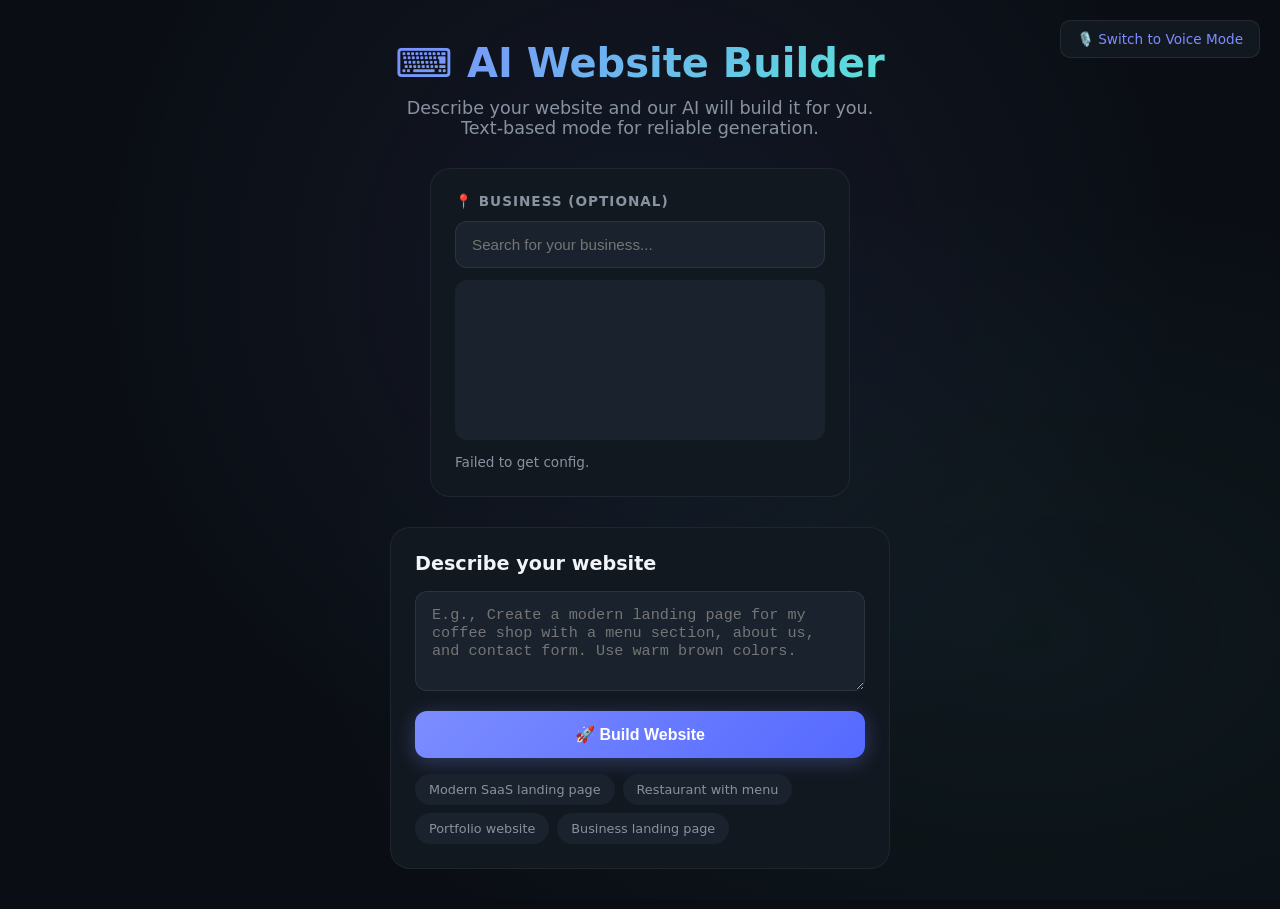
==== index_text.html @ 627f2128 "Add voice assistant with Gemini Live API and text mode backup" ====
<!DOCTYPE html>
<html lang="en">

<head>
    <meta charset="UTF-8" />
    <meta name="viewport" content="width=device-width, initial-scale=1" />
    <title>AI Website Builder | Text Mode</title>
    <meta name="description" content="Build websites with AI! Describe what you want and watch it come to life." />

    <style>
        :root {
            --bg: #0a0e14;
            --card: #121820;
            --muted: #1a222d;
            --text: #f1f5fa;
            --sub: #8892a0;
            --accent: #7c8dff;
            --accent-2: #59e3d9;
            --accent-3: #ff6b9d;
            --glow: rgba(124, 141, 255, 0.4);
        }

        * {
            box-sizing: border-box;
            margin: 0;
            padding: 0;
        }

        html,
        body {
            height: 100%;
            overflow: hidden;
        }

        body {
            font-family: 'Inter', system-ui, -apple-system, sans-serif;
            background: var(--bg);
            color: var(--text);
        }

        /* ========================================
       HERO SCREEN
       ======================================== */
        .hero {
            display: flex;
            flex-direction: column;
            align-items: center;
            justify-content: center;
            min-height: 100vh;
            padding: 40px 20px;
            background: radial-gradient(ellipse at 50% 30%, rgba(124, 141, 255, 0.08) 0%, transparent 60%),
                radial-gradient(ellipse at 80% 70%, rgba(89, 227, 217, 0.05) 0%, transparent 50%),
                var(--bg);
            transition: opacity 0.5s ease, visibility 0.5s ease;
        }

        .hero.hidden {
            opacity: 0;
            visibility: hidden;
            pointer-events: none;
        }

        .hero-header {
            text-align: center;
            margin-bottom: 30px;
        }

        .hero-header h1 {
            font-size: 2.5rem;
            font-weight: 700;
            background: linear-gradient(135deg, var(--accent), var(--accent-2));
            -webkit-background-clip: text;
            -webkit-text-fill-color: transparent;
            background-clip: text;
            margin-bottom: 12px;
        }

        .hero-header p {
            color: var(--sub);
            font-size: 1.1rem;
            max-width: 500px;
            margin: 0 auto;
        }

        /* Place Picker Card */
        .place-card {
            background: var(--card);
            border: 1px solid rgba(255, 255, 255, 0.06);
            border-radius: 20px;
            padding: 24px;
            width: min(420px, 90vw);
            margin-bottom: 30px;
        }

        .place-card h3 {
            font-size: 0.85rem;
            font-weight: 600;
            text-transform: uppercase;
            letter-spacing: 1px;
            color: var(--sub);
            margin-bottom: 12px;
            display: flex;
            align-items: center;
            gap: 8px;
        }

        #pac-input {
            width: 100%;
            background: var(--muted);
            border: 1px solid rgba(255, 255, 255, 0.08);
            color: var(--text);
            padding: 14px 16px;
            border-radius: 12px;
            outline: none;
            font-size: 0.95rem;
            margin-bottom: 12px;
            transition: border-color 0.2s;
        }

        #pac-input:focus {
            border-color: var(--accent);
        }

        #map {
            width: 100%;
            height: 160px;
            border-radius: 12px;
            overflow: hidden;
            background: var(--muted);
        }

        .place-meta {
            font-size: 0.85rem;
            color: var(--sub);
            margin-top: 12px;
            line-height: 1.5;
        }

        .place-meta strong {
            color: var(--text);
        }

        .place-meta .selected {
            color: var(--accent-2);
        }

        /* Main Form */
        .build-form {
            background: var(--card);
            border: 1px solid rgba(255, 255, 255, 0.06);
            border-radius: 20px;
            padding: 24px;
            width: min(500px, 90vw);
        }

        .build-form h2 {
            font-size: 1.2rem;
            margin-bottom: 16px;
        }

        .build-form textarea {
            width: 100%;
            background: var(--muted);
            border: 1px solid rgba(255, 255, 255, 0.08);
            color: var(--text);
            padding: 14px 16px;
            border-radius: 12px;
            outline: none;
            font-size: 0.95rem;
            resize: vertical;
            min-height: 100px;
            margin-bottom: 16px;
        }

        .build-form textarea:focus {
            border-color: var(--accent);
        }

        .build-btn {
            background: linear-gradient(135deg, var(--accent), #5569ff);
            color: white;
            border: none;
            padding: 14px 32px;
            border-radius: 12px;
            font-size: 1rem;
            font-weight: 600;
            cursor: pointer;
            width: 100%;
            transition: all 0.3s ease;
            box-shadow: 0 4px 20px rgba(124, 141, 255, 0.3);
        }

        .build-btn:hover {
            transform: translateY(-2px);
            box-shadow: 0 6px 30px rgba(124, 141, 255, 0.4);
        }

        .build-btn:disabled {
            opacity: 0.5;
            cursor: not-allowed;
            transform: none;
        }

        .tips {
            margin-top: 16px;
            display: flex;
            flex-wrap: wrap;
            gap: 8px;
        }

        .tip {
            background: var(--muted);
            padding: 8px 14px;
            border-radius: 20px;
            font-size: 0.8rem;
            color: var(--sub);
            cursor: pointer;
            transition: all 0.2s;
        }

        .tip:hover {
            background: rgba(124, 141, 255, 0.2);
            color: var(--accent);
        }

        /* ========================================
       BUILDER SCREEN
       ======================================== */
        .builder {
            display: none;
            grid-template-columns: 380px 1fr;
            height: 100vh;
        }

        .builder.visible {
            display: grid;
        }

        .sidebar {
            display: flex;
            flex-direction: column;
            background: var(--card);
            border-right: 1px solid rgba(255, 255, 255, 0.06);
        }

        .sidebar-header {
            padding: 16px 20px;
            border-bottom: 1px solid rgba(255, 255, 255, 0.06);
            font-weight: 600;
            font-size: 1.1rem;
            display: flex;
            align-items: center;
            gap: 10px;
        }

        .chat {
            flex: 1;
            overflow-y: auto;
            padding: 16px;
            display: flex;
            flex-direction: column;
            gap: 12px;
        }

        .msg {
            display: flex;
            gap: 10px;
            align-items: flex-start;
        }

        .msg .avatar {
            width: 32px;
            height: 32px;
            border-radius: 50%;
            background: var(--muted);
            flex-shrink: 0;
        }

        .msg.user .avatar {
            background: linear-gradient(135deg, var(--accent), var(--accent-2));
        }

        .msg .bubble {
            background: var(--muted);
            padding: 12px 16px;
            border-radius: 16px;
            max-width: 85%;
            line-height: 1.5;
            white-space: pre-wrap;
        }

        .msg.user .bubble {
            background: rgba(124, 141, 255, 0.15);
        }

        .composer {
            padding: 16px;
            border-top: 1px solid rgba(255, 255, 255, 0.06);
            display: flex;
            gap: 10px;
        }

        .composer textarea {
            flex: 1;
            background: var(--muted);
            border: 1px solid rgba(255, 255, 255, 0.08);
            color: var(--text);
            padding: 14px 16px;
            border-radius: 14px;
            outline: none;
            resize: none;
            min-height: 50px;
            max-height: 120px;
            font-size: 0.95rem;
        }

        .composer button {
            background: linear-gradient(135deg, var(--accent), #5569ff);
            color: white;
            border: none;
            padding: 0 24px;
            border-radius: 14px;
            font-weight: 600;
            cursor: pointer;
        }

        .composer button:disabled {
            opacity: 0.5;
            cursor: not-allowed;
        }

        .preview {
            display: flex;
            flex-direction: column;
            background: var(--bg);
        }

        .preview-toolbar {
            display: flex;
            align-items: center;
            gap: 10px;
            padding: 10px 16px;
            background: var(--card);
            border-bottom: 1px solid rgba(255, 255, 255, 0.06);
        }

        .preview-toolbar button {
            background: var(--muted);
            color: var(--text);
            border: none;
            padding: 8px 14px;
            border-radius: 8px;
            cursor: pointer;
        }

        .preview-toolbar .addr {
            flex: 1;
            color: var(--sub);
            font-size: 0.85rem;
            overflow: hidden;
            text-overflow: ellipsis;
            white-space: nowrap;
        }

        .preview-wrapper {
            position: relative;
            flex: 1;
        }

        .preview iframe {
            position: absolute;
            top: 0;
            left: 0;
            width: 100%;
            height: 100%;
            border: 0;
            background: white;
        }

        .loading-overlay {
            position: absolute;
            top: 0;
            left: 0;
            right: 0;
            bottom: 0;
            background: rgba(10, 14, 20, 0.95);
            display: none;
            flex-direction: column;
            justify-content: center;
            align-items: center;
            z-index: 10;
        }

        .loading-overlay.visible {
            display: flex;
        }

        .loading-spinner {
            width: 56px;
            height: 56px;
            border: 3px solid rgba(124, 141, 255, 0.2);
            border-top-color: var(--accent);
            border-radius: 50%;
            animation: spin 1s linear infinite;
            margin-bottom: 20px;
        }

        @keyframes spin {
            100% {
                transform: rotate(360deg);
            }
        }

        .loading-text {
            font-size: 1.2rem;
            font-weight: 500;
        }

        .loading-subtext {
            color: var(--sub);
            margin-top: 8px;
        }

        .mode-switch {
            position: fixed;
            top: 20px;
            right: 20px;
            background: var(--card);
            border: 1px solid rgba(255, 255, 255, 0.08);
            padding: 10px 16px;
            border-radius: 10px;
            font-size: 0.85rem;
            z-index: 1000;
        }

        .mode-switch a {
            color: var(--accent);
            text-decoration: none;
        }

        .mode-switch a:hover {
            text-decoration: underline;
        }
    </style>
</head>

<body>
    <div class="mode-switch">
        <a href="/">🎙️ Switch to Voice Mode</a>
    </div>

    <!-- Hero Screen -->
    <div class="hero" id="hero">
        <div class="hero-header">
            <h1>⌨️ AI Website Builder</h1>
            <p>Describe your website and our AI will build it for you. Text-based mode for reliable generation.</p>
        </div>

        <div class="place-card">
            <h3>📍 Business (Optional)</h3>
            <input id="pac-input" type="text" placeholder="Search for your business..." />
            <div id="map"></div>
            <div class="place-meta" id="placeMeta">Select a business to include its information automatically.</div>
        </div>

        <div class="build-form">
            <h2>Describe your website</h2>
            <textarea id="specInput"
                placeholder="E.g., Create a modern landing page for my coffee shop with a menu section, about us, and contact form. Use warm brown colors."></textarea>
            <button class="build-btn" id="buildBtn">🚀 Build Website</button>
            <div class="tips">
                <span class="tip">Modern SaaS landing page</span>
                <span class="tip">Restaurant with menu</span>
                <span class="tip">Portfolio website</span>
                <span class="tip">Business landing page</span>
            </div>
        </div>
    </div>

    <!-- Builder Screen -->
    <div class="builder" id="builder">
        <div class="sidebar">
            <div class="sidebar-header">💬 Chat with AI</div>
            <div class="chat" id="chat"></div>
            <form class="composer" id="chatForm">
                <textarea id="chatInput" placeholder="Describe your changes..." rows="1"></textarea>
                <button type="submit" id="sendBtn">Send</button>
            </form>
        </div>

        <div class="preview">
            <div class="preview-toolbar">
                <button id="refreshBtn">⟳</button>
                <div class="addr" id="previewAddr">about:blank</div>
            </div>
            <div class="preview-wrapper">
                <iframe id="siteFrame" src="about:blank"></iframe>
                <div class="loading-overlay" id="loadingOverlay">
                    <div class="loading-spinner"></div>
                    <div class="loading-text">Building Your Website</div>
                    <div class="loading-subtext">This may take a minute...</div>
                </div>
            </div>
        </div>
    </div>

    <script>
        // ========================================
        // State
        // ========================================
        let siteId = null;
        let selectedPlaceId = null;
        let selectedPlaceName = null;

        const $ = s => document.querySelector(s);
        const hero = $('#hero');
        const builder = $('#builder');
        const specInput = $('#specInput');
        const buildBtn = $('#buildBtn');
        const chat = $('#chat');
        const chatForm = $('#chatForm');
        const chatInput = $('#chatInput');
        const sendBtn = $('#sendBtn');
        const siteFrame = $('#siteFrame');
        const loadingOverlay = $('#loadingOverlay');
        const previewAddr = $('#previewAddr');
        const refreshBtn = $('#refreshBtn');
        const placeMeta = $('#placeMeta');

        // ========================================
        // Build Website
        // ========================================
        buildBtn.addEventListener('click', async () => {
            const spec = specInput.value.trim();
            if (!spec) {
                alert('Please describe your website');
                return;
            }

            buildBtn.disabled = true;
            buildBtn.textContent = '⏳ Building...';

            try {
                const resp = await fetch('/build', {
                    method: 'POST',
                    headers: { 'Content-Type': 'application/json' },
                    body: JSON.stringify({
                        spec: spec,
                        place_id: selectedPlaceId
                    })
                });

                const data = await resp.json();

                if (data.success) {
                    siteId = data.site_id;
                    transitionToBuilder(data.response);
                } else {
                    alert('Error: ' + (data.error || 'Unknown error'));
                }
            } catch (e) {
                alert('Error: ' + e.message);
            } finally {
                buildBtn.disabled = false;
                buildBtn.textContent = '🚀 Build Website';
            }
        });

        // ========================================
        // UI Functions
        // ========================================
        function transitionToBuilder(response) {
            hero.classList.add('hidden');
            builder.classList.add('visible');
            updatePreview();

            if (response) {
                pushMessage('bot', `✅ Website created!\n\n${response}`);
            }
        }

        function updatePreview() {
            if (!siteId) return;
            const url = `/sites/${siteId}/public/index.html?t=${Date.now()}`;
            siteFrame.src = url;
            previewAddr.textContent = url;
        }

        function pushMessage(role, text) {
            const msg = document.createElement('div');
            msg.className = `msg ${role}`;
            msg.innerHTML = `
        <div class="avatar"></div>
        <div class="bubble">${escapeHtml(text)}</div>
      `;
            chat.appendChild(msg);
            chat.scrollTop = chat.scrollHeight;
        }

        function escapeHtml(text) {
            const div = document.createElement('div');
            div.textContent = text;
            return div.innerHTML;
        }

        function setInputDisabled(disabled) {
            chatInput.disabled = disabled;
            sendBtn.disabled = disabled;
        }

        // ========================================
        // Modify Website
        // ========================================
        chatForm.addEventListener('submit', async (e) => {
            e.preventDefault();
            const text = chatInput.value.trim();
            if (!text || !siteId) return;

            chatInput.value = '';
            pushMessage('user', text);
            pushMessage('bot', '🔧 Applying changes...');
            setInputDisabled(true);
            loadingOverlay.classList.add('visible');

            try {
                const resp = await fetch('/modify', {
                    method: 'POST',
                    headers: { 'Content-Type': 'application/json' },
                    body: JSON.stringify({
                        site_id: siteId,
                        instruction: text,
                        place_id: selectedPlaceId
                    })
                });

                const data = await resp.json();

                if (data.success) {
                    pushMessage('bot', `✅ Done!\n\n${data.response}`);
                    updatePreview();
                } else {
                    pushMessage('bot', `❌ Error: ${data.error || 'Unknown error'}`);
                }
            } catch (e) {
                pushMessage('bot', `❌ Error: ${e.message}`);
            } finally {
                setInputDisabled(false);
                loadingOverlay.classList.remove('visible');
            }
        });

        refreshBtn.addEventListener('click', updatePreview);

        // Auto-resize textarea
        chatInput.addEventListener('input', function () {
            this.style.height = 'auto';
            this.style.height = Math.min(this.scrollHeight, 120) + 'px';
        });

        chatInput.addEventListener('keydown', function (e) {
            if (e.key === 'Enter' && !e.shiftKey) {
                e.preventDefault();
                chatForm.requestSubmit();
            }
        });

        // Tips click handler
        document.querySelectorAll('.tip').forEach(tip => {
            tip.addEventListener('click', () => {
                specInput.value = tip.textContent;
                specInput.focus();
            });
        });

        // ========================================
        // Google Places
        // ========================================
        function initPlacePicker() {
            const input = $('#pac-input');
            const mapEl = $('#map');

            if (!window.google || !google.maps || !google.maps.places) {
                placeMeta.textContent = 'Maps not available. Continue without business.';
                return;
            }

            const map = new google.maps.Map(mapEl, {
                center: { lat: 9.0192, lng: 38.7525 },
                zoom: 13,
                disableDefaultUI: true,
                zoomControl: true,
                styles: [
                    { elementType: 'geometry', stylers: [{ color: '#1a222d' }] },
                    { elementType: 'labels.text.stroke', stylers: [{ color: '#1a222d' }] },
                    { elementType: 'labels.text.fill', stylers: [{ color: '#8892a0' }] },
                    { featureType: 'road', elementType: 'geometry', stylers: [{ color: '#2a3545' }] },
                    { featureType: 'water', elementType: 'geometry', stylers: [{ color: '#0a0e14' }] }
                ]
            });

            const autocomplete = new google.maps.places.Autocomplete(input, {
                fields: ['place_id', 'geometry', 'formatted_address', 'name']
            });
            autocomplete.bindTo('bounds', map);

            const marker = new google.maps.Marker({ map: map });

            autocomplete.addListener('place_changed', function () {
                const place = autocomplete.getPlace();

                if (!place.geometry) return;

                if (place.geometry.viewport) {
                    map.fitBounds(place.geometry.viewport);
                } else {
                    map.setCenter(place.geometry.location);
                    map.setZoom(17);
                }

                marker.setPosition(place.geometry.location);
                marker.setVisible(true);

                selectedPlaceId = place.place_id;
                selectedPlaceName = place.name;

                placeMeta.innerHTML = `
          <strong>${place.name}</strong><br>
          ${place.formatted_address || ''}<br>
          <span class="selected">✓ Business selected</span>
        `;
            });
        }

        function loadMapsApi() {
            fetch('/config')
                .then(r => r.json())
                .then(cfg => {
                    if (!cfg.maps_api_key) {
                        placeMeta.textContent = 'No Maps API key. Continue without business.';
                        return;
                    }

                    const script = document.createElement('script');
                    script.src = `https://maps.googleapis.com/maps/api/js?key=${encodeURIComponent(cfg.maps_api_key)}&libraries=places&callback=initPlacePicker`;
                    script.async = true;
                    script.onerror = () => {
                        placeMeta.textContent = 'Failed to load Maps. Continue without business.';
                    };
                    document.head.appendChild(script);
                })
                .catch(() => {
                    placeMeta.textContent = 'Failed to get config.';
                });
        }

        window.initPlacePicker = initPlacePicker;
        loadMapsApi();
    </script>
</body>

</html>
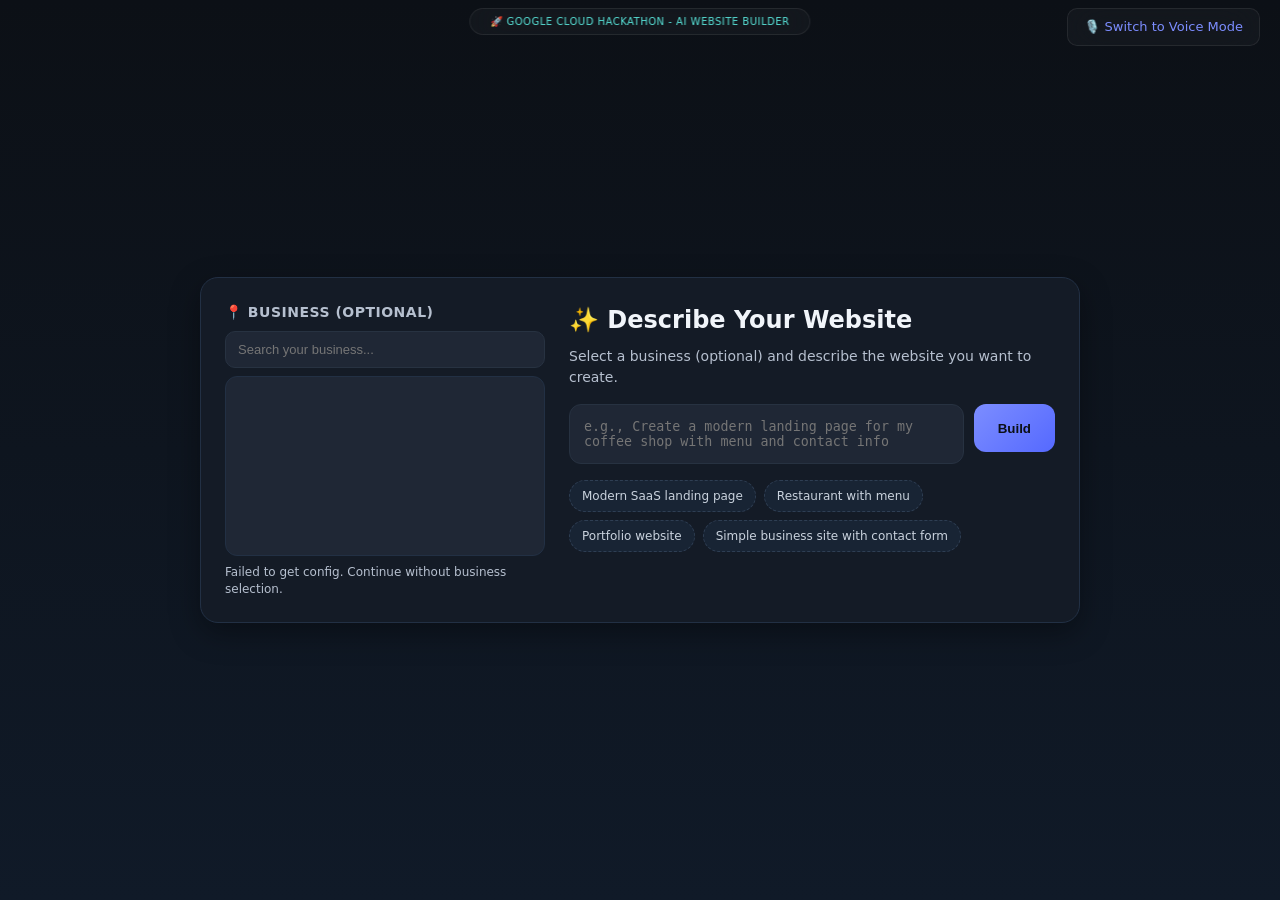
==== commit f9a7dd7e: "feat: Add Gemini Live API handler for voice assistant - Implemented LiveAssistant class to manage re" ====
--- a/index_text.html
+++ b/index_text.html
@@ -5,25 +5,50 @@
     <meta charset="UTF-8" />
     <meta name="viewport" content="width=device-width, initial-scale=1" />
     <title>AI Website Builder | Text Mode</title>
-    <meta name="description" content="Build websites with AI! Describe what you want and watch it come to life." />
+
+    <style>
+        .mode-switch {
+            position: fixed;
+            top: 8px;
+            right: 20px;
+            background: rgba(255, 255, 255, 0.03);
+            backdrop-filter: blur(20px);
+            border: 1px solid rgba(255, 255, 255, 0.08);
+            border-radius: 10px;
+            padding: 8px 16px;
+            font-size: 13px;
+            z-index: 2000;
+        }
+
+        .mode-switch a {
+            color: #7c8dff;
+            text-decoration: none;
+        }
+
+        .mode-switch a:hover {
+            text-decoration: underline;
+        }
+    </style>
+
+    <!-- SEO Meta Tags -->
+    <meta name="description"
+        content="Build professional business websites instantly with AI. Connect your Google Business Profile and let AI create your custom website." />
+    <meta name="keywords" content="AI website builder, Google Places, Gemini AI, website generator" />
 
     <style>
         :root {
-            --bg: #0a0e14;
-            --card: #121820;
-            --muted: #1a222d;
+            --bg: #0c1016;
+            --card: #161c27;
+            --muted: #1f2735;
             --text: #f1f5fa;
-            --sub: #8892a0;
+            --sub: #b6c0cf;
             --accent: #7c8dff;
             --accent-2: #59e3d9;
-            --accent-3: #ff6b9d;
-            --glow: rgba(124, 141, 255, 0.4);
+            --danger: #ff5d7d;
         }
 
         * {
             box-sizing: border-box;
-            margin: 0;
-            padding: 0;
         }
 
         html,
@@ -33,322 +58,297 @@
         }
 
         body {
-            font-family: 'Inter', system-ui, -apple-system, sans-serif;
-            background: var(--bg);
+            margin: 0;
+            background: linear-gradient(180deg, #0c1016 0%, #101a28 100%);
+            font: 14px/1.5 system-ui, -apple-system, Segoe UI, Roboto, Arial;
             color: var(--text);
         }
 
-        /* ========================================
-       HERO SCREEN
-       ======================================== */
+        a {
+            color: var(--accent);
+        }
+
+        /* App Layout */
+        .app {
+            display: grid;
+            grid-template-columns: 1fr;
+            grid-template-rows: 1fr;
+            height: 100vh;
+        }
+
+        .app.has-site {
+            grid-template-columns: 380px 1fr;
+        }
+
+        /* Sidebar */
+        .sidebar {
+            display: none;
+            flex-direction: column;
+            height: 100%;
+            border-right: 1px solid #202a3a;
+            background: rgba(22, 28, 39, 0.95);
+            backdrop-filter: blur(6px);
+        }
+
+        .sidebar.show {
+            display: flex;
+        }
+
+        .sidebar header {
+            padding: 14px 16px;
+            border-bottom: 1px solid #202a3a;
+            font-weight: 600;
+            font-size: 16px;
+        }
+
+        /* Chat */
+        .chat {
+            flex: 1;
+            overflow: auto;
+            padding: 16px;
+            display: flex;
+            flex-direction: column;
+            gap: 12px;
+        }
+
+        .msg {
+            display: flex;
+            gap: 10px;
+            align-items: flex-start;
+            max-width: 100%;
+        }
+
+        .avatar {
+            width: 30px;
+            height: 30px;
+            border-radius: 50%;
+            background: #2d3a52;
+            flex-shrink: 0;
+        }
+
+        .msg.user .avatar {
+            background: linear-gradient(135deg, var(--accent), var(--accent-2));
+        }
+
+        .bubble {
+            max-width: 100%;
+            padding: 10px 12px;
+            border-radius: 14px;
+            background: var(--muted);
+            border: 1px solid #263246;
+            white-space: pre-wrap;
+            overflow-wrap: anywhere;
+        }
+
+        .msg.user .bubble {
+            background: #232f41;
+            border-color: #34445b;
+        }
+
+        /* Composer */
+        .composer {
+            padding: 12px;
+            border-top: 1px solid #202a3a;
+            display: flex;
+            gap: 8px;
+        }
+
+        .composer textarea {
+            flex: 1;
+            background: var(--muted);
+            border: 1px solid #273241;
+            color: var(--text);
+            padding: 12px;
+            border-radius: 12px;
+            outline: none;
+            resize: none;
+            min-height: 44px;
+            max-height: 120px;
+        }
+
+        .composer button {
+            background: linear-gradient(135deg, var(--accent), #5569ff);
+            color: #0c1016;
+            border: 0;
+            padding: 0 20px;
+            border-radius: 12px;
+            font-weight: 600;
+            cursor: pointer;
+            height: 44px;
+        }
+
+        .composer button:disabled {
+            opacity: 0.5;
+            cursor: not-allowed;
+        }
+
+        /* Hero */
         .hero {
             display: flex;
-            flex-direction: column;
             align-items: center;
             justify-content: center;
-            min-height: 100vh;
-            padding: 40px 20px;
-            background: radial-gradient(ellipse at 50% 30%, rgba(124, 141, 255, 0.08) 0%, transparent 60%),
-                radial-gradient(ellipse at 80% 70%, rgba(89, 227, 217, 0.05) 0%, transparent 50%),
-                var(--bg);
-            transition: opacity 0.5s ease, visibility 0.5s ease;
+            height: 100vh;
+            padding: 24px;
+            position: fixed;
+            top: 0;
+            left: 0;
+            width: 100%;
+            z-index: 50;
+            transition: opacity 0.35s ease, transform 0.35s ease;
         }
 
         .hero.hidden {
             opacity: 0;
-            visibility: hidden;
+            transform: translateY(-8px);
             pointer-events: none;
         }
 
-        .hero-header {
-            text-align: center;
-            margin-bottom: 30px;
-        }
-
-        .hero-header h1 {
-            font-size: 2.5rem;
-            font-weight: 700;
-            background: linear-gradient(135deg, var(--accent), var(--accent-2));
-            -webkit-background-clip: text;
-            -webkit-text-fill-color: transparent;
-            background-clip: text;
-            margin-bottom: 12px;
-        }
-
-        .hero-header p {
-            color: var(--sub);
-            font-size: 1.1rem;
-            max-width: 500px;
-            margin: 0 auto;
-        }
-
-        /* Place Picker Card */
-        .place-card {
-            background: var(--card);
-            border: 1px solid rgba(255, 255, 255, 0.06);
-            border-radius: 20px;
+        .hero-card {
+            width: min(880px, 95vw);
+            background: rgba(22, 28, 39, 0.95);
+            border: 1px solid #223044;
+            border-radius: 18px;
+            box-shadow: 0 10px 30px rgba(0, 0, 0, 0.35);
             padding: 24px;
-            width: min(420px, 90vw);
-            margin-bottom: 30px;
-        }
-
-        .place-card h3 {
-            font-size: 0.85rem;
+            display: flex;
+            gap: 24px;
+        }
+
+        /* Place Picker */
+        .place-picker {
+            width: 320px;
+            flex-shrink: 0;
+        }
+
+        .place-picker h3 {
+            margin: 0 0 8px;
+            font-size: 14px;
             font-weight: 600;
             text-transform: uppercase;
-            letter-spacing: 1px;
             color: var(--sub);
-            margin-bottom: 12px;
-            display: flex;
-            align-items: center;
-            gap: 8px;
+            letter-spacing: 0.5px;
         }
 
         #pac-input {
             width: 100%;
             background: var(--muted);
-            border: 1px solid rgba(255, 255, 255, 0.08);
+            border: 1px solid #273241;
             color: var(--text);
-            padding: 14px 16px;
-            border-radius: 12px;
+            padding: 10px 12px;
+            border-radius: 10px;
             outline: none;
-            font-size: 0.95rem;
-            margin-bottom: 12px;
-            transition: border-color 0.2s;
-        }
-
-        #pac-input:focus {
-            border-color: var(--accent);
+            font-size: 13px;
+            margin-bottom: 8px;
         }
 
         #map {
             width: 100%;
-            height: 160px;
+            height: 180px;
+            border: 1px solid #223044;
             border-radius: 12px;
             overflow: hidden;
             background: var(--muted);
         }
 
         .place-meta {
-            font-size: 0.85rem;
+            font-size: 12px;
             color: var(--sub);
-            margin-top: 12px;
-            line-height: 1.5;
-        }
-
-        .place-meta strong {
+            margin-top: 8px;
+            line-height: 1.4;
+        }
+
+        /* Hero Main */
+        .hero-main {
+            flex: 1;
+        }
+
+        .hero h1 {
+            margin: 0 0 8px;
+            font-size: 24px;
+        }
+
+        .hero p {
+            margin: 0 0 16px;
+            color: var(--sub);
+        }
+
+        .hero-form {
+            display: flex;
+            gap: 10px;
+        }
+
+        .hero textarea {
+            flex: 1;
+            background: var(--muted);
+            border: 1px solid #273241;
             color: var(--text);
-        }
-
-        .place-meta .selected {
-            color: var(--accent-2);
-        }
-
-        /* Main Form */
-        .build-form {
-            background: var(--card);
-            border: 1px solid rgba(255, 255, 255, 0.06);
-            border-radius: 20px;
-            padding: 24px;
-            width: min(500px, 90vw);
-        }
-
-        .build-form h2 {
-            font-size: 1.2rem;
-            margin-bottom: 16px;
-        }
-
-        .build-form textarea {
-            width: 100%;
-            background: var(--muted);
-            border: 1px solid rgba(255, 255, 255, 0.08);
-            color: var(--text);
-            padding: 14px 16px;
+            padding: 14px;
             border-radius: 12px;
             outline: none;
-            font-size: 0.95rem;
-            resize: vertical;
-            min-height: 100px;
-            margin-bottom: 16px;
-        }
-
-        .build-form textarea:focus {
-            border-color: var(--accent);
-        }
-
-        .build-btn {
+            resize: none;
+            min-height: 48px;
+            max-height: 120px;
+        }
+
+        .hero button {
             background: linear-gradient(135deg, var(--accent), #5569ff);
-            color: white;
-            border: none;
-            padding: 14px 32px;
+            color: #0c1016;
+            border: 0;
+            padding: 0 24px;
             border-radius: 12px;
-            font-size: 1rem;
-            font-weight: 600;
+            font-weight: 700;
             cursor: pointer;
-            width: 100%;
-            transition: all 0.3s ease;
-            box-shadow: 0 4px 20px rgba(124, 141, 255, 0.3);
-        }
-
-        .build-btn:hover {
-            transform: translateY(-2px);
-            box-shadow: 0 6px 30px rgba(124, 141, 255, 0.4);
-        }
-
-        .build-btn:disabled {
-            opacity: 0.5;
-            cursor: not-allowed;
-            transform: none;
+            height: 48px;
         }
 
         .tips {
+            display: flex;
+            gap: 8px;
+            flex-wrap: wrap;
             margin-top: 16px;
-            display: flex;
-            flex-wrap: wrap;
+        }
+
+        .tip {
+            background: #182434;
+            border: 1px dashed #2e3e53;
+            color: #c9d2dd;
+            border-radius: 999px;
+            padding: 6px 12px;
+            font-size: 12px;
+            cursor: pointer;
+            transition: background 0.2s;
+        }
+
+        .tip:hover {
+            background: #1e2d40;
+        }
+
+        /* Preview */
+        .preview {
+            display: none;
+            flex-direction: column;
+            height: 100%;
+            background: #0c1016;
+        }
+
+        .preview.show {
+            display: flex;
+        }
+
+        .preview-toolbar {
+            display: flex;
             gap: 8px;
-        }
-
-        .tip {
-            background: var(--muted);
-            padding: 8px 14px;
-            border-radius: 20px;
-            font-size: 0.8rem;
-            color: var(--sub);
-            cursor: pointer;
-            transition: all 0.2s;
-        }
-
-        .tip:hover {
-            background: rgba(124, 141, 255, 0.2);
-            color: var(--accent);
-        }
-
-        /* ========================================
-       BUILDER SCREEN
-       ======================================== */
-        .builder {
-            display: none;
-            grid-template-columns: 380px 1fr;
-            height: 100vh;
-        }
-
-        .builder.visible {
-            display: grid;
-        }
-
-        .sidebar {
-            display: flex;
-            flex-direction: column;
-            background: var(--card);
-            border-right: 1px solid rgba(255, 255, 255, 0.06);
-        }
-
-        .sidebar-header {
-            padding: 16px 20px;
-            border-bottom: 1px solid rgba(255, 255, 255, 0.06);
-            font-weight: 600;
-            font-size: 1.1rem;
-            display: flex;
             align-items: center;
-            gap: 10px;
-        }
-
-        .chat {
-            flex: 1;
-            overflow-y: auto;
-            padding: 16px;
-            display: flex;
-            flex-direction: column;
-            gap: 12px;
-        }
-
-        .msg {
-            display: flex;
-            gap: 10px;
-            align-items: flex-start;
-        }
-
-        .msg .avatar {
-            width: 32px;
-            height: 32px;
-            border-radius: 50%;
-            background: var(--muted);
-            flex-shrink: 0;
-        }
-
-        .msg.user .avatar {
-            background: linear-gradient(135deg, var(--accent), var(--accent-2));
-        }
-
-        .msg .bubble {
-            background: var(--muted);
-            padding: 12px 16px;
-            border-radius: 16px;
-            max-width: 85%;
-            line-height: 1.5;
-            white-space: pre-wrap;
-        }
-
-        .msg.user .bubble {
-            background: rgba(124, 141, 255, 0.15);
-        }
-
-        .composer {
-            padding: 16px;
-            border-top: 1px solid rgba(255, 255, 255, 0.06);
-            display: flex;
-            gap: 10px;
-        }
-
-        .composer textarea {
-            flex: 1;
-            background: var(--muted);
-            border: 1px solid rgba(255, 255, 255, 0.08);
+            padding: 8px 12px;
+            border-bottom: 1px solid #202a3a;
+            background: rgba(22, 28, 39, 0.95);
+        }
+
+        .preview-toolbar button {
+            background: #2d3a52;
             color: var(--text);
-            padding: 14px 16px;
-            border-radius: 14px;
-            outline: none;
-            resize: none;
-            min-height: 50px;
-            max-height: 120px;
-            font-size: 0.95rem;
-        }
-
-        .composer button {
-            background: linear-gradient(135deg, var(--accent), #5569ff);
-            color: white;
-            border: none;
-            padding: 0 24px;
-            border-radius: 14px;
-            font-weight: 600;
-            cursor: pointer;
-        }
-
-        .composer button:disabled {
-            opacity: 0.5;
-            cursor: not-allowed;
-        }
-
-        .preview {
-            display: flex;
-            flex-direction: column;
-            background: var(--bg);
-        }
-
-        .preview-toolbar {
-            display: flex;
-            align-items: center;
-            gap: 10px;
-            padding: 10px 16px;
-            background: var(--card);
-            border-bottom: 1px solid rgba(255, 255, 255, 0.06);
-        }
-
-        .preview-toolbar button {
-            background: var(--muted);
-            color: var(--text);
-            border: none;
-            padding: 8px 14px;
+            border: 0;
+            padding: 8px 12px;
             border-radius: 8px;
             cursor: pointer;
         }
@@ -356,7 +356,7 @@
         .preview-toolbar .addr {
             flex: 1;
             color: var(--sub);
-            font-size: 0.85rem;
+            font-size: 12px;
             overflow: hidden;
             text-overflow: ellipsis;
             white-space: nowrap;
@@ -365,6 +365,8 @@
         .preview-wrapper {
             position: relative;
             flex: 1;
+            height: 100%;
+            overflow: hidden;
         }
 
         .preview iframe {
@@ -377,32 +379,34 @@
             background: white;
         }
 
+        /* Loading Overlay */
         .loading-overlay {
             position: absolute;
             top: 0;
             left: 0;
             right: 0;
             bottom: 0;
-            background: rgba(10, 14, 20, 0.95);
+            background: rgba(12, 16, 22, 0.9);
             display: none;
             flex-direction: column;
             justify-content: center;
             align-items: center;
-            z-index: 10;
-        }
-
-        .loading-overlay.visible {
-            display: flex;
-        }
-
-        .loading-spinner {
-            width: 56px;
-            height: 56px;
-            border: 3px solid rgba(124, 141, 255, 0.2);
-            border-top-color: var(--accent);
+            z-index: 100;
+            color: var(--text);
+        }
+
+        .loading-overlay.show {
+            display: flex;
+        }
+
+        .spinner {
+            width: 48px;
+            height: 48px;
+            border: 3px solid rgba(124, 141, 255, 0.3);
+            border-top: 3px solid var(--accent);
             border-radius: 50%;
             animation: spin 1s linear infinite;
-            margin-bottom: 20px;
+            margin-bottom: 16px;
         }
 
         @keyframes spin {
@@ -412,133 +416,199 @@
         }
 
         .loading-text {
-            font-size: 1.2rem;
+            font-size: 16px;
             font-weight: 500;
         }
 
         .loading-subtext {
+            font-size: 13px;
             color: var(--sub);
             margin-top: 8px;
         }
 
-        .mode-switch {
+        /* Banner */
+        .banner {
             position: fixed;
-            top: 20px;
-            right: 20px;
-            background: var(--card);
+            top: 8px;
+            left: 50%;
+            transform: translateX(-50%);
+            background: rgba(255, 255, 255, 0.03);
+            backdrop-filter: blur(20px);
             border: 1px solid rgba(255, 255, 255, 0.08);
-            padding: 10px 16px;
-            border-radius: 10px;
-            font-size: 0.85rem;
-            z-index: 1000;
-        }
-
-        .mode-switch a {
-            color: var(--accent);
-            text-decoration: none;
-        }
-
-        .mode-switch a:hover {
-            text-decoration: underline;
+            border-radius: 999px;
+            padding: 5px 20px;
+            font-size: 10px;
+            color: var(--accent-2);
+            text-transform: uppercase;
+            letter-spacing: 0.5px;
+            z-index: 2000;
         }
     </style>
 </head>
 
 <body>
+
     <div class="mode-switch">
         <a href="/">🎙️ Switch to Voice Mode</a>
     </div>
 
-    <!-- Hero Screen -->
-    <div class="hero" id="hero">
-        <div class="hero-header">
-            <h1>⌨️ AI Website Builder</h1>
-            <p>Describe your website and our AI will build it for you. Text-based mode for reliable generation.</p>
-        </div>
-
-        <div class="place-card">
-            <h3>📍 Business (Optional)</h3>
-            <input id="pac-input" type="text" placeholder="Search for your business..." />
-            <div id="map"></div>
-            <div class="place-meta" id="placeMeta">Select a business to include its information automatically.</div>
-        </div>
-
-        <div class="build-form">
-            <h2>Describe your website</h2>
-            <textarea id="specInput"
-                placeholder="E.g., Create a modern landing page for my coffee shop with a menu section, about us, and contact form. Use warm brown colors."></textarea>
-            <button class="build-btn" id="buildBtn">🚀 Build Website</button>
-            <div class="tips">
-                <span class="tip">Modern SaaS landing page</span>
-                <span class="tip">Restaurant with menu</span>
-                <span class="tip">Portfolio website</span>
-                <span class="tip">Business landing page</span>
-            </div>
-        </div>
-    </div>
-
-    <!-- Builder Screen -->
-    <div class="builder" id="builder">
-        <div class="sidebar">
-            <div class="sidebar-header">💬 Chat with AI</div>
+    <div class="banner">🚀 Google Cloud Hackathon - AI Website Builder</div>
+
+    <div id="app" class="app">
+        <!-- Sidebar with Chat -->
+        <div class="sidebar" id="sidebar">
+            <header>💬 Website Agent</header>
             <div class="chat" id="chat"></div>
             <form class="composer" id="chatForm">
-                <textarea id="chatInput" placeholder="Describe your changes..." rows="1"></textarea>
+                <textarea id="chatInput" rows="1" placeholder="Describe your changes..."></textarea>
                 <button type="submit" id="sendBtn">Send</button>
             </form>
         </div>
 
-        <div class="preview">
+        <!-- Preview Panel -->
+        <div class="preview" id="preview">
             <div class="preview-toolbar">
-                <button id="refreshBtn">⟳</button>
+                <button id="refreshBtn" title="Refresh">⟳</button>
                 <div class="addr" id="previewAddr">about:blank</div>
             </div>
             <div class="preview-wrapper">
                 <iframe id="siteFrame" src="about:blank"></iframe>
                 <div class="loading-overlay" id="loadingOverlay">
-                    <div class="loading-spinner"></div>
+                    <div class="spinner"></div>
                     <div class="loading-text">Building Your Website</div>
-                    <div class="loading-subtext">This may take a minute...</div>
+                    <div class="loading-subtext">The AI is creating your site. This may take a minute...</div>
                 </div>
             </div>
         </div>
     </div>
 
+    <!-- Hero / Landing -->
+    <div class="hero" id="hero">
+        <div class="hero-card">
+            <div class="place-picker">
+                <h3>📍 Business (Optional)</h3>
+                <input id="pac-input" type="text" placeholder="Search your business..." />
+                <div id="map"></div>
+                <div class="place-meta" id="placeMeta">Search for your business to include its info.</div>
+            </div>
+            <div class="hero-main">
+                <h1>✨ Describe Your Website</h1>
+                <p>Select a business (optional) and describe the website you want to create.</p>
+                <form class="hero-form" id="heroForm">
+                    <textarea id="heroInput" rows="2"
+                        placeholder="e.g., Create a modern landing page for my coffee shop with menu and contact info"></textarea>
+                    <button type="submit" id="buildBtn">Build</button>
+                </form>
+                <div class="tips">
+                    <span class="tip">Modern SaaS landing page</span>
+                    <span class="tip">Restaurant with menu</span>
+                    <span class="tip">Portfolio website</span>
+                    <span class="tip">Simple business site with contact form</span>
+                </div>
+            </div>
+        </div>
+    </div>
+
     <script>
-        // ========================================
+        // ============================================================================
         // State
-        // ========================================
+        // ============================================================================
         let siteId = null;
         let selectedPlaceId = null;
         let selectedPlaceName = null;
+        let isBuilding = false;
 
         const $ = s => document.querySelector(s);
+        const app = $('#app');
         const hero = $('#hero');
-        const builder = $('#builder');
-        const specInput = $('#specInput');
-        const buildBtn = $('#buildBtn');
+        const sidebar = $('#sidebar');
+        const preview = $('#preview');
         const chat = $('#chat');
         const chatForm = $('#chatForm');
         const chatInput = $('#chatInput');
         const sendBtn = $('#sendBtn');
+        const heroForm = $('#heroForm');
+        const heroInput = $('#heroInput');
+        const buildBtn = $('#buildBtn');
         const siteFrame = $('#siteFrame');
         const loadingOverlay = $('#loadingOverlay');
         const previewAddr = $('#previewAddr');
         const refreshBtn = $('#refreshBtn');
         const placeMeta = $('#placeMeta');
 
-        // ========================================
-        // Build Website
-        // ========================================
-        buildBtn.addEventListener('click', async () => {
-            const spec = specInput.value.trim();
-            if (!spec) {
-                alert('Please describe your website');
-                return;
+        // ============================================================================
+        // Helper Functions
+        // ============================================================================
+
+        function pushMessage(role, text) {
+            const msg = document.createElement('div');
+            msg.className = `msg ${role}`;
+            msg.innerHTML = `
+    <div class="avatar"></div>
+    <div class="bubble">${escapeHtml(text)}</div>
+  `;
+            chat.appendChild(msg);
+            chat.scrollTop = chat.scrollHeight;
+        }
+
+        function escapeHtml(text) {
+            const div = document.createElement('div');
+            div.textContent = text;
+            return div.innerHTML;
+        }
+
+        function showLoading(show) {
+            loadingOverlay.classList.toggle('show', show);
+        }
+
+        function setInputDisabled(disabled) {
+            chatInput.disabled = disabled;
+            sendBtn.disabled = disabled;
+            heroInput.disabled = disabled;
+            buildBtn.disabled = disabled;
+        }
+
+        function transitionToBuilder() {
+            hero.classList.add('hidden');
+            sidebar.classList.add('show');
+            preview.classList.add('show');
+            app.classList.add('has-site');
+        }
+
+        function updatePreview() {
+            if (!siteId) return;
+            const url = `/sites/${siteId}/public/index.html?t=${Date.now()}`;
+            siteFrame.src = url;
+            previewAddr.textContent = url;
+        }
+
+        // ============================================================================
+        // API Calls
+        // ============================================================================
+
+        async function initSession() {
+            try {
+                const resp = await fetch('/session/init', { method: 'POST' });
+                const data = await resp.json();
+                siteId = data.site_id;
+                console.log('Session initialized:', siteId);
+            } catch (e) {
+                console.error('Failed to init session:', e);
             }
-
-            buildBtn.disabled = true;
-            buildBtn.textContent = '⏳ Building...';
+        }
+
+        async function buildSite(spec) {
+            if (isBuilding) return;
+            isBuilding = true;
+
+            transitionToBuilder();
+            pushMessage('user', spec);
+            pushMessage('bot', '🔧 Building your website... This may take a minute.');
+            setInputDisabled(true);
+            showLoading(true);
+
+            // Show initial preview
+            if (siteId) updatePreview();
 
             try {
                 const resp = await fetch('/build', {
@@ -546,81 +616,38 @@
                     headers: { 'Content-Type': 'application/json' },
                     body: JSON.stringify({
                         spec: spec,
-                        place_id: selectedPlaceId
-                    })
+                        site_id: siteId,
+                        place_id: selectedPlaceId,
+                    }),
                 });
 
                 const data = await resp.json();
 
                 if (data.success) {
                     siteId = data.site_id;
-                    transitionToBuilder(data.response);
+                    pushMessage('bot', `✅ Website created! (${data.files.length} files)\n\n${data.response}`);
+                    updatePreview();
                 } else {
-                    alert('Error: ' + (data.error || 'Unknown error'));
+                    pushMessage('bot', `❌ Build failed: ${data.error || 'Unknown error'}`);
                 }
             } catch (e) {
-                alert('Error: ' + e.message);
+                pushMessage('bot', `❌ Error: ${e.message}`);
             } finally {
-                buildBtn.disabled = false;
-                buildBtn.textContent = '🚀 Build Website';
+                isBuilding = false;
+                setInputDisabled(false);
+                showLoading(false);
+                chatInput.focus();
             }
-        });
-
-        // ========================================
-        // UI Functions
-        // ========================================
-        function transitionToBuilder(response) {
-            hero.classList.add('hidden');
-            builder.classList.add('visible');
-            updatePreview();
-
-            if (response) {
-                pushMessage('bot', `✅ Website created!\n\n${response}`);
-            }
-        }
-
-        function updatePreview() {
-            if (!siteId) return;
-            const url = `/sites/${siteId}/public/index.html?t=${Date.now()}`;
-            siteFrame.src = url;
-            previewAddr.textContent = url;
-        }
-
-        function pushMessage(role, text) {
-            const msg = document.createElement('div');
-            msg.className = `msg ${role}`;
-            msg.innerHTML = `
-        <div class="avatar"></div>
-        <div class="bubble">${escapeHtml(text)}</div>
-      `;
-            chat.appendChild(msg);
-            chat.scrollTop = chat.scrollHeight;
-        }
-
-        function escapeHtml(text) {
-            const div = document.createElement('div');
-            div.textContent = text;
-            return div.innerHTML;
-        }
-
-        function setInputDisabled(disabled) {
-            chatInput.disabled = disabled;
-            sendBtn.disabled = disabled;
-        }
-
-        // ========================================
-        // Modify Website
-        // ========================================
-        chatForm.addEventListener('submit', async (e) => {
-            e.preventDefault();
-            const text = chatInput.value.trim();
-            if (!text || !siteId) return;
-
-            chatInput.value = '';
-            pushMessage('user', text);
+        }
+
+        async function modifySite(instruction) {
+            if (isBuilding || !siteId) return;
+            isBuilding = true;
+
+            pushMessage('user', instruction);
             pushMessage('bot', '🔧 Applying changes...');
             setInputDisabled(true);
-            loadingOverlay.classList.add('visible');
+            showLoading(true);
 
             try {
                 const resp = await fetch('/modify', {
@@ -628,78 +655,105 @@
                     headers: { 'Content-Type': 'application/json' },
                     body: JSON.stringify({
                         site_id: siteId,
-                        instruction: text,
-                        place_id: selectedPlaceId
-                    })
+                        instruction: instruction,
+                        place_id: selectedPlaceId,
+                    }),
                 });
 
                 const data = await resp.json();
 
                 if (data.success) {
-                    pushMessage('bot', `✅ Done!\n\n${data.response}`);
+                    pushMessage('bot', `✅ Changes applied!\n\n${data.response}`);
                     updatePreview();
                 } else {
-                    pushMessage('bot', `❌ Error: ${data.error || 'Unknown error'}`);
+                    pushMessage('bot', `❌ Modification failed: ${data.error || 'Unknown error'}`);
                 }
             } catch (e) {
                 pushMessage('bot', `❌ Error: ${e.message}`);
             } finally {
+                isBuilding = false;
                 setInputDisabled(false);
-                loadingOverlay.classList.remove('visible');
+                showLoading(false);
+                chatInput.focus();
+            }
+        }
+
+        // ============================================================================
+        // Event Handlers
+        // ============================================================================
+
+        heroForm.addEventListener('submit', (e) => {
+            e.preventDefault();
+            const spec = heroInput.value.trim();
+            if (!spec) return;
+            buildSite(spec);
+        });
+
+        chatForm.addEventListener('submit', (e) => {
+            e.preventDefault();
+            const instruction = chatInput.value.trim();
+            if (!instruction) return;
+            chatInput.value = '';
+
+            if (!siteId) {
+                buildSite(instruction);
+            } else {
+                modifySite(instruction);
             }
         });
 
-        refreshBtn.addEventListener('click', updatePreview);
-
-        // Auto-resize textarea
-        chatInput.addEventListener('input', function () {
-            this.style.height = 'auto';
-            this.style.height = Math.min(this.scrollHeight, 120) + 'px';
-        });
-
-        chatInput.addEventListener('keydown', function (e) {
-            if (e.key === 'Enter' && !e.shiftKey) {
-                e.preventDefault();
-                chatForm.requestSubmit();
-            }
+        refreshBtn.addEventListener('click', () => {
+            updatePreview();
         });
 
         // Tips click handler
         document.querySelectorAll('.tip').forEach(tip => {
             tip.addEventListener('click', () => {
-                specInput.value = tip.textContent;
-                specInput.focus();
+                heroInput.value = tip.textContent;
+                heroInput.focus();
             });
         });
 
-        // ========================================
-        // Google Places
-        // ========================================
+        // Auto-resize textareas
+        [heroInput, chatInput].forEach(textarea => {
+            textarea.addEventListener('input', function () {
+                this.style.height = 'auto';
+                this.style.height = Math.min(this.scrollHeight, 120) + 'px';
+            });
+        });
+
+        // Enter to submit (Shift+Enter for newline)
+        [heroInput, chatInput].forEach(textarea => {
+            textarea.addEventListener('keydown', function (e) {
+                if (e.key === 'Enter' && !e.shiftKey) {
+                    e.preventDefault();
+                    this.form.requestSubmit();
+                }
+            });
+        });
+
+        // ============================================================================
+        // Google Places Integration
+        // ============================================================================
+
         function initPlacePicker() {
             const input = $('#pac-input');
             const mapEl = $('#map');
 
             if (!window.google || !google.maps || !google.maps.places) {
-                placeMeta.textContent = 'Maps not available. Continue without business.';
+                placeMeta.textContent = 'Google Maps not available. Continue without business selection.';
                 return;
             }
 
             const map = new google.maps.Map(mapEl, {
-                center: { lat: 9.0192, lng: 38.7525 },
-                zoom: 13,
+                center: { lat: 40.7128, lng: -74.0060 },
+                zoom: 12,
                 disableDefaultUI: true,
                 zoomControl: true,
-                styles: [
-                    { elementType: 'geometry', stylers: [{ color: '#1a222d' }] },
-                    { elementType: 'labels.text.stroke', stylers: [{ color: '#1a222d' }] },
-                    { elementType: 'labels.text.fill', stylers: [{ color: '#8892a0' }] },
-                    { featureType: 'road', elementType: 'geometry', stylers: [{ color: '#2a3545' }] },
-                    { featureType: 'water', elementType: 'geometry', stylers: [{ color: '#0a0e14' }] }
-                ]
             });
 
             const autocomplete = new google.maps.places.Autocomplete(input, {
-                fields: ['place_id', 'geometry', 'formatted_address', 'name']
+                fields: ['place_id', 'geometry', 'formatted_address', 'name'],
             });
             autocomplete.bindTo('bounds', map);
 
@@ -708,7 +762,10 @@
             autocomplete.addListener('place_changed', function () {
                 const place = autocomplete.getPlace();
 
-                if (!place.geometry) return;
+                if (!place.geometry || !place.geometry.location) {
+                    placeMeta.textContent = 'Place has no location data.';
+                    return;
+                }
 
                 if (place.geometry.viewport) {
                     map.fitBounds(place.geometry.viewport);
@@ -721,13 +778,41 @@
                 marker.setVisible(true);
 
                 selectedPlaceId = place.place_id;
-                selectedPlaceName = place.name;
+                selectedPlaceName = place.name || '';
 
                 placeMeta.innerHTML = `
-          <strong>${place.name}</strong><br>
-          ${place.formatted_address || ''}<br>
-          <span class="selected">✓ Business selected</span>
-        `;
+      <strong>${place.name}</strong><br>
+      ${place.formatted_address || ''}<br>
+      <span style="color: var(--accent-2);">✓ Business selected</span>
+    `;
+            });
+
+            // Click on map POIs
+            map.addListener('click', function (e) {
+                if (e.placeId) {
+                    e.stop();
+                    const service = new google.maps.places.PlacesService(map);
+                    service.getDetails({
+                        placeId: e.placeId,
+                        fields: ['place_id', 'geometry', 'formatted_address', 'name'],
+                    }, function (place, status) {
+                        if (status === google.maps.places.PlacesServiceStatus.OK) {
+                            selectedPlaceId = place.place_id;
+                            selectedPlaceName = place.name || '';
+
+                            map.setCenter(place.geometry.location);
+                            map.setZoom(17);
+                            marker.setPosition(place.geometry.location);
+                            marker.setVisible(true);
+
+                            placeMeta.innerHTML = `
+            <strong>${place.name}</strong><br>
+            ${place.formatted_address || ''}<br>
+            <span style="color: var(--accent-2);">✓ Business selected</span>
+          `;
+                        }
+                    });
+                }
             });
         }
 
@@ -736,26 +821,34 @@
                 .then(r => r.json())
                 .then(cfg => {
                     if (!cfg.maps_api_key) {
-                        placeMeta.textContent = 'No Maps API key. Continue without business.';
+                        placeMeta.textContent = 'No Maps API key configured. Continue without business selection.';
                         return;
                     }
 
                     const script = document.createElement('script');
                     script.src = `https://maps.googleapis.com/maps/api/js?key=${encodeURIComponent(cfg.maps_api_key)}&libraries=places&callback=initPlacePicker`;
                     script.async = true;
-                    script.onerror = () => {
-                        placeMeta.textContent = 'Failed to load Maps. Continue without business.';
+                    script.defer = true;
+                    script.onerror = function () {
+                        placeMeta.textContent = 'Failed to load Google Maps. Continue without business selection.';
                     };
                     document.head.appendChild(script);
                 })
                 .catch(() => {
-                    placeMeta.textContent = 'Failed to get config.';
+                    placeMeta.textContent = 'Failed to get config. Continue without business selection.';
                 });
         }
 
         window.initPlacePicker = initPlacePicker;
+
+        // ============================================================================
+        // Initialize
+        // ============================================================================
+
+        initSession();
         loadMapsApi();
     </script>
+
 </body>
 
 </html>
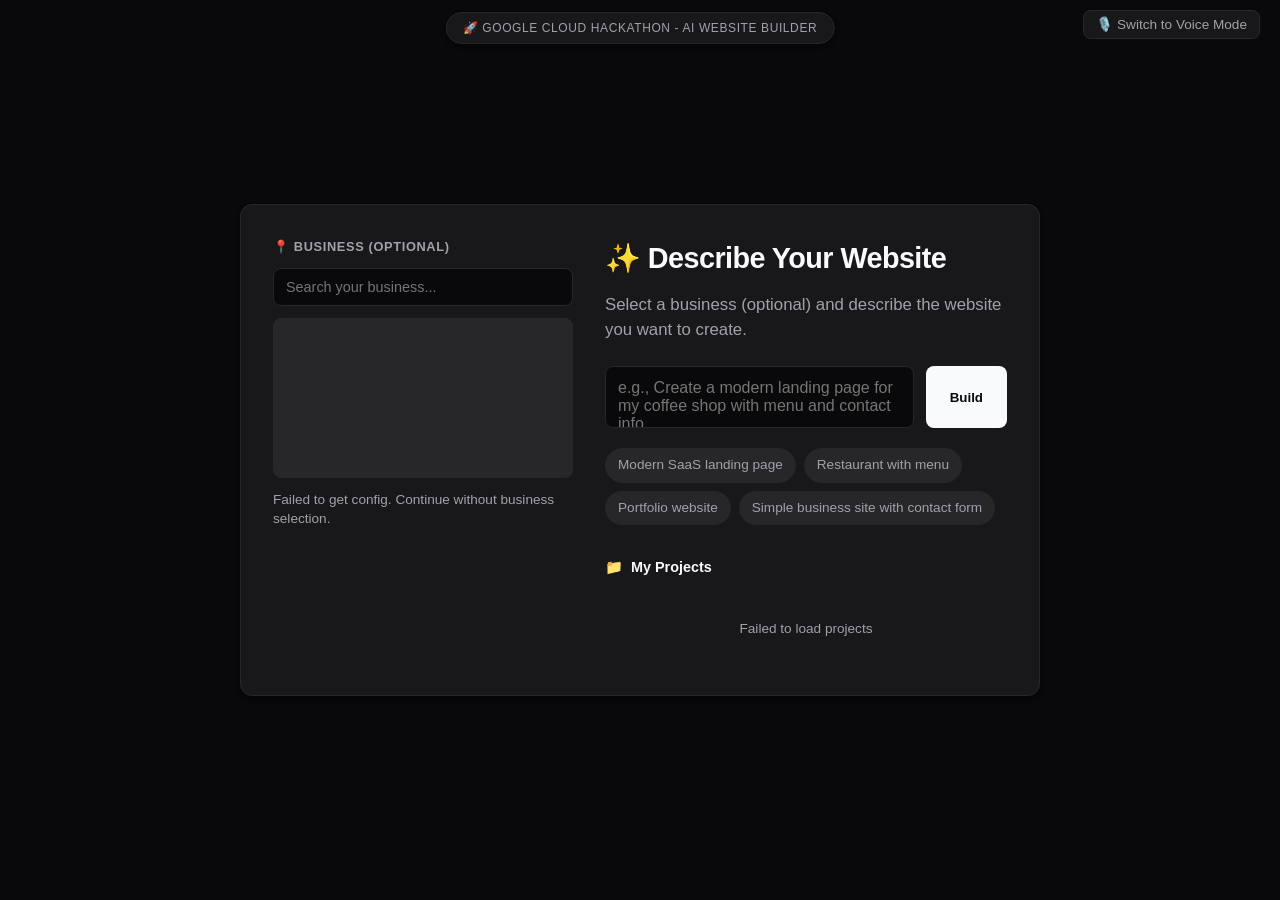
==== commit 765f78e0: "feat: Enhance website builder with database integration and local photo handling - Introduced SQLite" ====
--- a/index_text.html
+++ b/index_text.html
@@ -1,854 +1,1094 @@
 <!DOCTYPE html>
 <html lang="en">
-
-<head>
+  <head>
     <meta charset="UTF-8" />
     <meta name="viewport" content="width=device-width, initial-scale=1" />
     <title>AI Website Builder | Text Mode</title>
 
     <style>
-        .mode-switch {
-            position: fixed;
-            top: 8px;
-            right: 20px;
-            background: rgba(255, 255, 255, 0.03);
-            backdrop-filter: blur(20px);
-            border: 1px solid rgba(255, 255, 255, 0.08);
-            border-radius: 10px;
-            padding: 8px 16px;
-            font-size: 13px;
-            z-index: 2000;
+      :root {
+        --bg: #09090b;
+        --card: #18181b;
+        --muted: #27272a;
+        --text: #f9fafb;
+        --sub: #a1a1aa;
+        --accent: #3b82f6;
+        --accent-hover: #2563eb;
+        --border: #27272a;
+        --success: #10b981;
+        --error: #ef4444;
+        --shadow: 0 4px 6px -1px rgba(0, 0, 0, 0.3),
+          0 2px 4px -1px rgba(0, 0, 0, 0.2);
+      }
+
+      * {
+        box-sizing: border-box;
+      }
+
+      html,
+      body {
+        height: 100%;
+        overflow: hidden;
+        margin: 0;
+        font-family: "Inter", -apple-system, BlinkMacSystemFont, "Segoe UI",
+          Roboto, Helvetica, Arial, sans-serif;
+        background: var(--bg);
+        color: var(--text);
+        line-height: 1.5;
+      }
+
+      a {
+        color: var(--accent);
+        text-decoration: none;
+      }
+      a:hover {
+        text-decoration: underline;
+      }
+
+      /* App Layout */
+      .app {
+        display: grid;
+        grid-template-columns: 1fr;
+        grid-template-rows: 1fr;
+        height: 100vh;
+      }
+
+      .app.has-site {
+        grid-template-columns: 380px 1fr;
+      }
+
+      /* Sidebar */
+      .sidebar {
+        display: none;
+        flex-direction: column;
+        height: 100%;
+        border-right: 1px solid var(--border);
+        background: var(--card);
+      }
+
+      .sidebar.show {
+        display: flex;
+      }
+
+      .sidebar header {
+        padding: 16px;
+        border-bottom: 1px solid var(--border);
+        font-weight: 600;
+        font-size: 0.95rem;
+      }
+
+      /* Chat */
+      .chat {
+        flex: 1;
+        overflow-y: auto;
+        padding: 16px;
+        display: flex;
+        flex-direction: column;
+        gap: 16px;
+      }
+
+      .msg {
+        display: flex;
+        gap: 12px;
+        align-items: flex-start;
+      }
+
+      .avatar {
+        width: 28px;
+        height: 28px;
+        border-radius: 6px;
+        background: var(--muted);
+        flex-shrink: 0;
+      }
+
+      .msg.user .avatar {
+        background: var(--text);
+      }
+
+      .bubble {
+        max-width: 100%;
+        padding: 10px 14px;
+        border-radius: 12px;
+        background: var(--muted);
+        white-space: pre-wrap;
+        overflow-wrap: anywhere;
+        font-size: 0.9rem;
+        line-height: 1.5;
+      }
+
+      .msg.user .bubble {
+        background: var(--card);
+        border: 1px solid var(--border);
+      }
+
+      /* Composer */
+      .composer {
+        padding: 16px;
+        border-top: 1px solid var(--border);
+        display: flex;
+        gap: 10px;
+        background: var(--card);
+      }
+
+      .composer textarea {
+        flex: 1;
+        background: var(--bg);
+        border: 1px solid var(--border);
+        color: var(--text);
+        padding: 10px 12px;
+        border-radius: 8px;
+        outline: none;
+        resize: none;
+        min-height: 42px;
+        max-height: 120px;
+        font-family: inherit;
+      }
+
+      .composer textarea:focus {
+        border-color: var(--accent);
+      }
+
+      .composer button {
+        background: var(--text);
+        color: var(--bg);
+        border: none;
+        padding: 0 16px;
+        border-radius: 8px;
+        font-weight: 500;
+        cursor: pointer;
+        height: auto;
+      }
+
+      .composer button:disabled {
+        opacity: 0.5;
+        cursor: not-allowed;
+      }
+
+      /* Hero */
+      .hero {
+        display: flex;
+        align-items: center;
+        justify-content: center;
+        height: 100vh;
+        padding: 24px;
+        position: fixed;
+        top: 0;
+        left: 0;
+        width: 100%;
+        z-index: 50;
+        background: var(--bg);
+        transition: opacity 0.35s ease, transform 0.35s ease;
+      }
+
+      .hero.hidden {
+        opacity: 0;
+        transform: translateY(-8px);
+        pointer-events: none;
+      }
+
+      .hero-card {
+        width: min(800px, 95vw);
+        background: var(--card);
+        border: 1px solid var(--border);
+        border-radius: 12px;
+        box-shadow: var(--shadow);
+        padding: 32px;
+        display: flex;
+        gap: 32px;
+      }
+
+      /* Place Picker */
+      .place-picker {
+        width: 300px;
+        flex-shrink: 0;
+      }
+
+      .place-picker h3 {
+        margin: 0 0 12px;
+        font-size: 0.8rem;
+        font-weight: 600;
+        text-transform: uppercase;
+        color: var(--sub);
+        letter-spacing: 0.05em;
+      }
+
+      #pac-input {
+        width: 100%;
+        background: var(--bg);
+        border: 1px solid var(--border);
+        color: var(--text);
+        padding: 10px 12px;
+        border-radius: 8px;
+        outline: none;
+        font-size: 0.9rem;
+        margin-bottom: 12px;
+      }
+
+      #pac-input:focus {
+        border-color: var(--accent);
+      }
+
+      #map {
+        width: 100%;
+        height: 160px;
+        border: 1px solid var(--border);
+        border-radius: 8px;
+        overflow: hidden;
+        background: var(--muted);
+      }
+
+      .gmnoprint,
+      .gm-style-cc {
+        display: none !important;
+      }
+
+      .place-meta {
+        font-size: 0.85rem;
+        color: var(--sub);
+        margin-top: 12px;
+        line-height: 1.4;
+      }
+
+      /* Hero Main */
+      .hero-main {
+        flex: 1;
+      }
+      .hero h1 {
+        margin: 0 0 12px;
+        font-size: 1.8rem;
+        letter-spacing: -0.02em;
+      }
+      .hero p {
+        margin: 0 0 24px;
+        color: var(--sub);
+        font-size: 1.05rem;
+      }
+
+      .hero-form {
+        display: flex;
+        gap: 12px;
+      }
+
+      .hero textarea {
+        flex: 1;
+        background: var(--bg);
+        border: 1px solid var(--border);
+        color: var(--text);
+        padding: 12px;
+        border-radius: 8px;
+        outline: none;
+        resize: none;
+        min-height: 52px;
+        max-height: 120px;
+        font-family: inherit;
+        font-size: 1rem;
+      }
+
+      .hero textarea:focus {
+        border-color: var(--accent);
+      }
+
+      .hero button {
+        background: var(--text);
+        color: var(--bg);
+        border: none;
+        padding: 0 24px;
+        border-radius: 8px;
+        font-weight: 600;
+        cursor: pointer;
+        height: auto;
+      }
+
+      .tips {
+        display: flex;
+        gap: 8px;
+        flex-wrap: wrap;
+        margin-top: 20px;
+      }
+
+      .tip {
+        background: var(--muted);
+        border: 1px solid var(--border);
+        color: var(--sub);
+        border-radius: 99px;
+        padding: 6px 12px;
+        font-size: 0.85rem;
+        cursor: pointer;
+        transition: all 0.2s;
+      }
+
+      .tip:hover {
+        background: var(--border);
+        color: var(--text);
+      }
+
+      /* My Projects Section */
+      .projects-section {
+        width: 100%;
+        margin-top: 32px;
+      }
+
+      .projects-header {
+        font-size: 0.9rem;
+        font-weight: 600;
+        color: var(--text);
+        margin-bottom: 16px;
+        display: flex;
+        align-items: center;
+        gap: 8px;
+      }
+
+      .projects-list {
+        display: flex;
+        flex-direction: column;
+        gap: 10px;
+        max-height: 300px;
+        overflow-y: auto;
+      }
+
+      .project-item {
+        background: var(--card);
+        border: 1px solid var(--border);
+        border-radius: 8px;
+        padding: 12px 16px;
+        cursor: pointer;
+        transition: all 0.2s;
+        display: flex;
+        flex-direction: column;
+        gap: 6px;
+      }
+
+      .project-item:hover {
+        border-color: var(--accent);
+        background: var(--muted);
+      }
+
+      .project-title {
+        font-size: 0.9rem;
+        font-weight: 500;
+        color: var(--text);
+        display: -webkit-box;
+        -webkit-line-clamp: 1;
+        -webkit-box-orient: vertical;
+        overflow: hidden;
+      }
+
+      .project-meta {
+        font-size: 0.75rem;
+        color: var(--sub);
+        display: flex;
+        align-items: center;
+        gap: 12px;
+      }
+
+      .project-description {
+        font-size: 0.8rem;
+        color: var(--sub);
+        display: -webkit-box;
+        -webkit-line-clamp: 2;
+        -webkit-box-orient: vertical;
+        overflow: hidden;
+        line-height: 1.4;
+      }
+
+      .projects-empty {
+        text-align: center;
+        padding: 24px;
+        color: var(--sub);
+        font-size: 0.85rem;
+      }
+
+      .projects-loading {
+        text-align: center;
+        padding: 16px;
+        color: var(--sub);
+        font-size: 0.85rem;
+      }
+
+      /* Preview */
+      .preview {
+        display: none;
+        flex-direction: column;
+        height: 100%;
+        background: var(--muted);
+      }
+
+      .preview.show {
+        display: flex;
+      }
+
+      .preview-toolbar {
+        display: flex;
+        gap: 12px;
+        align-items: center;
+        padding: 10px 16px;
+        border-bottom: 1px solid var(--border);
+        background: var(--card);
+      }
+
+      .preview-toolbar button {
+        background: var(--muted);
+        color: var(--text);
+        border: none;
+        padding: 6px 10px;
+        border-radius: 6px;
+        cursor: pointer;
+      }
+
+      .preview-toolbar .addr {
+        flex: 1;
+        color: var(--sub);
+        font-size: 0.85rem;
+        overflow: hidden;
+        text-overflow: ellipsis;
+        white-space: nowrap;
+      }
+
+      .preview-wrapper {
+        position: relative;
+        flex: 1;
+        height: 100%;
+        overflow: hidden;
+      }
+
+      .preview iframe {
+        position: absolute;
+        top: 0;
+        left: 0;
+        width: 100%;
+        height: 100%;
+        border: 0;
+        background: white;
+      }
+
+      /* Loading Overlay */
+      .loading-overlay {
+        position: absolute;
+        top: 0;
+        left: 0;
+        right: 0;
+        bottom: 0;
+        background: rgba(9, 9, 11, 0.9);
+        display: none;
+        flex-direction: column;
+        justify-content: center;
+        align-items: center;
+        z-index: 100;
+        color: var(--text);
+      }
+
+      .loading-overlay.show {
+        display: flex;
+      }
+
+      .spinner {
+        width: 40px;
+        height: 40px;
+        border: 3px solid var(--muted);
+        border-top: 3px solid var(--text);
+        border-radius: 50%;
+        animation: spin 0.8s linear infinite;
+        margin-bottom: 16px;
+      }
+
+      @keyframes spin {
+        to {
+          transform: rotate(360deg);
         }
-
-        .mode-switch a {
-            color: #7c8dff;
-            text-decoration: none;
-        }
-
-        .mode-switch a:hover {
-            text-decoration: underline;
-        }
+      }
+
+      .loading-text {
+        font-size: 1rem;
+        font-weight: 500;
+      }
+      .loading-subtext {
+        font-size: 0.9rem;
+        color: var(--sub);
+        margin-top: 6px;
+      }
+
+      /* Banner */
+      .banner {
+        position: fixed;
+        top: 12px;
+        left: 50%;
+        transform: translateX(-50%);
+        background: var(--card);
+        border: 1px solid var(--border);
+        border-radius: 99px;
+        padding: 6px 16px;
+        font-size: 0.75rem;
+        color: var(--sub);
+        text-transform: uppercase;
+        letter-spacing: 0.05em;
+        z-index: 2000;
+        box-shadow: var(--shadow);
+      }
+
+      /* Mode Switch */
+      .mode-switch {
+        position: fixed;
+        top: 12px;
+        right: 20px;
+        z-index: 2000;
+      }
+
+      .mode-switch a {
+        font-size: 0.85rem;
+        color: var(--sub);
+        background: var(--card);
+        padding: 6px 12px;
+        border-radius: 8px;
+        border: 1px solid var(--border);
+      }
+
+      .mode-switch a:hover {
+        color: var(--text);
+        border-color: var(--text);
+      }
     </style>
-
-    <!-- SEO Meta Tags -->
-    <meta name="description"
-        content="Build professional business websites instantly with AI. Connect your Google Business Profile and let AI create your custom website." />
-    <meta name="keywords" content="AI website builder, Google Places, Gemini AI, website generator" />
-
-    <style>
-        :root {
-            --bg: #0c1016;
-            --card: #161c27;
-            --muted: #1f2735;
-            --text: #f1f5fa;
-            --sub: #b6c0cf;
-            --accent: #7c8dff;
-            --accent-2: #59e3d9;
-            --danger: #ff5d7d;
-        }
-
-        * {
-            box-sizing: border-box;
-        }
-
-        html,
-        body {
-            height: 100%;
-            overflow: hidden;
-        }
-
-        body {
-            margin: 0;
-            background: linear-gradient(180deg, #0c1016 0%, #101a28 100%);
-            font: 14px/1.5 system-ui, -apple-system, Segoe UI, Roboto, Arial;
-            color: var(--text);
-        }
-
-        a {
-            color: var(--accent);
-        }
-
-        /* App Layout */
-        .app {
-            display: grid;
-            grid-template-columns: 1fr;
-            grid-template-rows: 1fr;
-            height: 100vh;
-        }
-
-        .app.has-site {
-            grid-template-columns: 380px 1fr;
-        }
-
-        /* Sidebar */
-        .sidebar {
-            display: none;
-            flex-direction: column;
-            height: 100%;
-            border-right: 1px solid #202a3a;
-            background: rgba(22, 28, 39, 0.95);
-            backdrop-filter: blur(6px);
-        }
-
-        .sidebar.show {
-            display: flex;
-        }
-
-        .sidebar header {
-            padding: 14px 16px;
-            border-bottom: 1px solid #202a3a;
-            font-weight: 600;
-            font-size: 16px;
-        }
-
-        /* Chat */
-        .chat {
-            flex: 1;
-            overflow: auto;
-            padding: 16px;
-            display: flex;
-            flex-direction: column;
-            gap: 12px;
-        }
-
-        .msg {
-            display: flex;
-            gap: 10px;
-            align-items: flex-start;
-            max-width: 100%;
-        }
-
-        .avatar {
-            width: 30px;
-            height: 30px;
-            border-radius: 50%;
-            background: #2d3a52;
-            flex-shrink: 0;
-        }
-
-        .msg.user .avatar {
-            background: linear-gradient(135deg, var(--accent), var(--accent-2));
-        }
-
-        .bubble {
-            max-width: 100%;
-            padding: 10px 12px;
-            border-radius: 14px;
-            background: var(--muted);
-            border: 1px solid #263246;
-            white-space: pre-wrap;
-            overflow-wrap: anywhere;
-        }
-
-        .msg.user .bubble {
-            background: #232f41;
-            border-color: #34445b;
-        }
-
-        /* Composer */
-        .composer {
-            padding: 12px;
-            border-top: 1px solid #202a3a;
-            display: flex;
-            gap: 8px;
-        }
-
-        .composer textarea {
-            flex: 1;
-            background: var(--muted);
-            border: 1px solid #273241;
-            color: var(--text);
-            padding: 12px;
-            border-radius: 12px;
-            outline: none;
-            resize: none;
-            min-height: 44px;
-            max-height: 120px;
-        }
-
-        .composer button {
-            background: linear-gradient(135deg, var(--accent), #5569ff);
-            color: #0c1016;
-            border: 0;
-            padding: 0 20px;
-            border-radius: 12px;
-            font-weight: 600;
-            cursor: pointer;
-            height: 44px;
-        }
-
-        .composer button:disabled {
-            opacity: 0.5;
-            cursor: not-allowed;
-        }
-
-        /* Hero */
-        .hero {
-            display: flex;
-            align-items: center;
-            justify-content: center;
-            height: 100vh;
-            padding: 24px;
-            position: fixed;
-            top: 0;
-            left: 0;
-            width: 100%;
-            z-index: 50;
-            transition: opacity 0.35s ease, transform 0.35s ease;
-        }
-
-        .hero.hidden {
-            opacity: 0;
-            transform: translateY(-8px);
-            pointer-events: none;
-        }
-
-        .hero-card {
-            width: min(880px, 95vw);
-            background: rgba(22, 28, 39, 0.95);
-            border: 1px solid #223044;
-            border-radius: 18px;
-            box-shadow: 0 10px 30px rgba(0, 0, 0, 0.35);
-            padding: 24px;
-            display: flex;
-            gap: 24px;
-        }
-
-        /* Place Picker */
-        .place-picker {
-            width: 320px;
-            flex-shrink: 0;
-        }
-
-        .place-picker h3 {
-            margin: 0 0 8px;
-            font-size: 14px;
-            font-weight: 600;
-            text-transform: uppercase;
-            color: var(--sub);
-            letter-spacing: 0.5px;
-        }
-
-        #pac-input {
-            width: 100%;
-            background: var(--muted);
-            border: 1px solid #273241;
-            color: var(--text);
-            padding: 10px 12px;
-            border-radius: 10px;
-            outline: none;
-            font-size: 13px;
-            margin-bottom: 8px;
-        }
-
-        #map {
-            width: 100%;
-            height: 180px;
-            border: 1px solid #223044;
-            border-radius: 12px;
-            overflow: hidden;
-            background: var(--muted);
-        }
-
-        .place-meta {
-            font-size: 12px;
-            color: var(--sub);
-            margin-top: 8px;
-            line-height: 1.4;
-        }
-
-        /* Hero Main */
-        .hero-main {
-            flex: 1;
-        }
-
-        .hero h1 {
-            margin: 0 0 8px;
-            font-size: 24px;
-        }
-
-        .hero p {
-            margin: 0 0 16px;
-            color: var(--sub);
-        }
-
-        .hero-form {
-            display: flex;
-            gap: 10px;
-        }
-
-        .hero textarea {
-            flex: 1;
-            background: var(--muted);
-            border: 1px solid #273241;
-            color: var(--text);
-            padding: 14px;
-            border-radius: 12px;
-            outline: none;
-            resize: none;
-            min-height: 48px;
-            max-height: 120px;
-        }
-
-        .hero button {
-            background: linear-gradient(135deg, var(--accent), #5569ff);
-            color: #0c1016;
-            border: 0;
-            padding: 0 24px;
-            border-radius: 12px;
-            font-weight: 700;
-            cursor: pointer;
-            height: 48px;
-        }
-
-        .tips {
-            display: flex;
-            gap: 8px;
-            flex-wrap: wrap;
-            margin-top: 16px;
-        }
-
-        .tip {
-            background: #182434;
-            border: 1px dashed #2e3e53;
-            color: #c9d2dd;
-            border-radius: 999px;
-            padding: 6px 12px;
-            font-size: 12px;
-            cursor: pointer;
-            transition: background 0.2s;
-        }
-
-        .tip:hover {
-            background: #1e2d40;
-        }
-
-        /* Preview */
-        .preview {
-            display: none;
-            flex-direction: column;
-            height: 100%;
-            background: #0c1016;
-        }
-
-        .preview.show {
-            display: flex;
-        }
-
-        .preview-toolbar {
-            display: flex;
-            gap: 8px;
-            align-items: center;
-            padding: 8px 12px;
-            border-bottom: 1px solid #202a3a;
-            background: rgba(22, 28, 39, 0.95);
-        }
-
-        .preview-toolbar button {
-            background: #2d3a52;
-            color: var(--text);
-            border: 0;
-            padding: 8px 12px;
-            border-radius: 8px;
-            cursor: pointer;
-        }
-
-        .preview-toolbar .addr {
-            flex: 1;
-            color: var(--sub);
-            font-size: 12px;
-            overflow: hidden;
-            text-overflow: ellipsis;
-            white-space: nowrap;
-        }
-
-        .preview-wrapper {
-            position: relative;
-            flex: 1;
-            height: 100%;
-            overflow: hidden;
-        }
-
-        .preview iframe {
-            position: absolute;
-            top: 0;
-            left: 0;
-            width: 100%;
-            height: 100%;
-            border: 0;
-            background: white;
-        }
-
-        /* Loading Overlay */
-        .loading-overlay {
-            position: absolute;
-            top: 0;
-            left: 0;
-            right: 0;
-            bottom: 0;
-            background: rgba(12, 16, 22, 0.9);
-            display: none;
-            flex-direction: column;
-            justify-content: center;
-            align-items: center;
-            z-index: 100;
-            color: var(--text);
-        }
-
-        .loading-overlay.show {
-            display: flex;
-        }
-
-        .spinner {
-            width: 48px;
-            height: 48px;
-            border: 3px solid rgba(124, 141, 255, 0.3);
-            border-top: 3px solid var(--accent);
-            border-radius: 50%;
-            animation: spin 1s linear infinite;
-            margin-bottom: 16px;
-        }
-
-        @keyframes spin {
-            100% {
-                transform: rotate(360deg);
-            }
-        }
-
-        .loading-text {
-            font-size: 16px;
-            font-weight: 500;
-        }
-
-        .loading-subtext {
-            font-size: 13px;
-            color: var(--sub);
-            margin-top: 8px;
-        }
-
-        /* Banner */
-        .banner {
-            position: fixed;
-            top: 8px;
-            left: 50%;
-            transform: translateX(-50%);
-            background: rgba(255, 255, 255, 0.03);
-            backdrop-filter: blur(20px);
-            border: 1px solid rgba(255, 255, 255, 0.08);
-            border-radius: 999px;
-            padding: 5px 20px;
-            font-size: 10px;
-            color: var(--accent-2);
-            text-transform: uppercase;
-            letter-spacing: 0.5px;
-            z-index: 2000;
-        }
-    </style>
-</head>
-
-<body>
-
+  </head>
+
+  <body>
     <div class="mode-switch">
-        <a href="/">🎙️ Switch to Voice Mode</a>
+      <a href="/">🎙️ Switch to Voice Mode</a>
     </div>
 
     <div class="banner">🚀 Google Cloud Hackathon - AI Website Builder</div>
 
     <div id="app" class="app">
-        <!-- Sidebar with Chat -->
-        <div class="sidebar" id="sidebar">
-            <header>💬 Website Agent</header>
-            <div class="chat" id="chat"></div>
-            <form class="composer" id="chatForm">
-                <textarea id="chatInput" rows="1" placeholder="Describe your changes..."></textarea>
-                <button type="submit" id="sendBtn">Send</button>
-            </form>
+      <!-- Sidebar with Chat -->
+      <div class="sidebar" id="sidebar">
+        <header>💬 Website Agent</header>
+        <div class="chat" id="chat"></div>
+        <form class="composer" id="chatForm">
+          <textarea
+            id="chatInput"
+            rows="1"
+            placeholder="Describe your changes..."
+          ></textarea>
+          <button type="submit" id="sendBtn">Send</button>
+        </form>
+      </div>
+
+      <!-- Preview Panel -->
+      <div class="preview" id="preview">
+        <div class="preview-toolbar">
+          <button id="refreshBtn" title="Refresh">⟳</button>
+          <div class="addr" id="previewAddr">about:blank</div>
         </div>
-
-        <!-- Preview Panel -->
-        <div class="preview" id="preview">
-            <div class="preview-toolbar">
-                <button id="refreshBtn" title="Refresh">⟳</button>
-                <div class="addr" id="previewAddr">about:blank</div>
+        <div class="preview-wrapper">
+          <iframe id="siteFrame" src="about:blank"></iframe>
+          <div class="loading-overlay" id="loadingOverlay">
+            <div class="spinner"></div>
+            <div class="loading-text">Building Your Website</div>
+            <div class="loading-subtext">
+              The AI is creating your site. This may take a minute...
             </div>
-            <div class="preview-wrapper">
-                <iframe id="siteFrame" src="about:blank"></iframe>
-                <div class="loading-overlay" id="loadingOverlay">
-                    <div class="spinner"></div>
-                    <div class="loading-text">Building Your Website</div>
-                    <div class="loading-subtext">The AI is creating your site. This may take a minute...</div>
-                </div>
-            </div>
+          </div>
         </div>
+      </div>
     </div>
 
     <!-- Hero / Landing -->
     <div class="hero" id="hero">
-        <div class="hero-card">
-            <div class="place-picker">
-                <h3>📍 Business (Optional)</h3>
-                <input id="pac-input" type="text" placeholder="Search your business..." />
-                <div id="map"></div>
-                <div class="place-meta" id="placeMeta">Search for your business to include its info.</div>
+      <div class="hero-card">
+        <div class="place-picker">
+          <h3>📍 Business (Optional)</h3>
+          <input
+            id="pac-input"
+            type="text"
+            placeholder="Search your business..."
+          />
+          <div id="map"></div>
+          <div class="place-meta" id="placeMeta">
+            Search for your business to include its info.
+          </div>
+        </div>
+        <div class="hero-main">
+          <h1>✨ Describe Your Website</h1>
+          <p>
+            Select a business (optional) and describe the website you want to
+            create.
+          </p>
+          <form class="hero-form" id="heroForm">
+            <textarea
+              id="heroInput"
+              rows="2"
+              placeholder="e.g., Create a modern landing page for my coffee shop with menu and contact info"
+            ></textarea>
+            <button type="submit" id="buildBtn">Build</button>
+          </form>
+          <div class="tips">
+            <span class="tip">Modern SaaS landing page</span>
+            <span class="tip">Restaurant with menu</span>
+            <span class="tip">Portfolio website</span>
+            <span class="tip">Simple business site with contact form</span>
+          </div>
+
+          <!-- My Projects Section -->
+          <div class="projects-section" id="projectsSection">
+            <div class="projects-header">
+              <span>📁</span>
+              <span>My Projects</span>
             </div>
-            <div class="hero-main">
-                <h1>✨ Describe Your Website</h1>
-                <p>Select a business (optional) and describe the website you want to create.</p>
-                <form class="hero-form" id="heroForm">
-                    <textarea id="heroInput" rows="2"
-                        placeholder="e.g., Create a modern landing page for my coffee shop with menu and contact info"></textarea>
-                    <button type="submit" id="buildBtn">Build</button>
-                </form>
-                <div class="tips">
-                    <span class="tip">Modern SaaS landing page</span>
-                    <span class="tip">Restaurant with menu</span>
-                    <span class="tip">Portfolio website</span>
-                    <span class="tip">Simple business site with contact form</span>
-                </div>
+            <div class="projects-list" id="projectsList">
+              <div class="projects-loading">Loading projects...</div>
             </div>
+          </div>
         </div>
+      </div>
     </div>
 
     <script>
-        // ============================================================================
-        // State
-        // ============================================================================
-        let siteId = null;
-        let selectedPlaceId = null;
-        let selectedPlaceName = null;
-        let isBuilding = false;
-
-        const $ = s => document.querySelector(s);
-        const app = $('#app');
-        const hero = $('#hero');
-        const sidebar = $('#sidebar');
-        const preview = $('#preview');
-        const chat = $('#chat');
-        const chatForm = $('#chatForm');
-        const chatInput = $('#chatInput');
-        const sendBtn = $('#sendBtn');
-        const heroForm = $('#heroForm');
-        const heroInput = $('#heroInput');
-        const buildBtn = $('#buildBtn');
-        const siteFrame = $('#siteFrame');
-        const loadingOverlay = $('#loadingOverlay');
-        const previewAddr = $('#previewAddr');
-        const refreshBtn = $('#refreshBtn');
-        const placeMeta = $('#placeMeta');
-
-        // ============================================================================
-        // Helper Functions
-        // ============================================================================
-
-        function pushMessage(role, text) {
-            const msg = document.createElement('div');
-            msg.className = `msg ${role}`;
-            msg.innerHTML = `
+      // ============================================================================
+      // State
+      // ============================================================================
+      let siteId = null;
+      let selectedPlaceId = null;
+      let selectedPlaceName = null;
+      let isBuilding = false;
+
+      const $ = (s) => document.querySelector(s);
+      const app = $("#app");
+      const hero = $("#hero");
+      const sidebar = $("#sidebar");
+      const preview = $("#preview");
+      const chat = $("#chat");
+      const chatForm = $("#chatForm");
+      const chatInput = $("#chatInput");
+      const sendBtn = $("#sendBtn");
+      const heroForm = $("#heroForm");
+      const heroInput = $("#heroInput");
+      const buildBtn = $("#buildBtn");
+      const siteFrame = $("#siteFrame");
+      const loadingOverlay = $("#loadingOverlay");
+      const previewAddr = $("#previewAddr");
+      const refreshBtn = $("#refreshBtn");
+      const placeMeta = $("#placeMeta");
+
+      // ============================================================================
+      // Helper Functions
+      // ============================================================================
+
+      function pushMessage(role, text) {
+        const msg = document.createElement("div");
+        msg.className = `msg ${role}`;
+        msg.innerHTML = `
     <div class="avatar"></div>
     <div class="bubble">${escapeHtml(text)}</div>
   `;
-            chat.appendChild(msg);
-            chat.scrollTop = chat.scrollHeight;
+        chat.appendChild(msg);
+        chat.scrollTop = chat.scrollHeight;
+      }
+
+      function escapeHtml(text) {
+        const div = document.createElement("div");
+        div.textContent = text;
+        return div.innerHTML;
+      }
+
+      function showLoading(show) {
+        loadingOverlay.classList.toggle("show", show);
+      }
+
+      function setInputDisabled(disabled) {
+        chatInput.disabled = disabled;
+        sendBtn.disabled = disabled;
+        heroInput.disabled = disabled;
+        buildBtn.disabled = disabled;
+      }
+
+      function transitionToBuilder() {
+        hero.classList.add("hidden");
+        sidebar.classList.add("show");
+        preview.classList.add("show");
+        app.classList.add("has-site");
+      }
+
+      function updatePreview() {
+        if (!siteId) return;
+        const url = `/sites/${siteId}/public/index.html?t=${Date.now()}`;
+        siteFrame.src = url;
+        previewAddr.textContent = url;
+      }
+
+      // ============================================================================
+      // API Calls
+      // ============================================================================
+
+      async function initSession() {
+        try {
+          const resp = await fetch("/session/init", { method: "POST" });
+          const data = await resp.json();
+          siteId = data.site_id;
+          console.log("Session initialized:", siteId);
+        } catch (e) {
+          console.error("Failed to init session:", e);
         }
-
-        function escapeHtml(text) {
-            const div = document.createElement('div');
-            div.textContent = text;
-            return div.innerHTML;
+      }
+
+      async function buildSite(spec) {
+        if (isBuilding) return;
+        isBuilding = true;
+
+        transitionToBuilder();
+        pushMessage("user", spec);
+        pushMessage(
+          "bot",
+          "🔧 Building your website... This may take a minute."
+        );
+        setInputDisabled(true);
+        showLoading(true);
+
+        // Show initial preview
+        if (siteId) updatePreview();
+
+        try {
+          const resp = await fetch("/build", {
+            method: "POST",
+            headers: { "Content-Type": "application/json" },
+            body: JSON.stringify({
+              spec: spec,
+              site_id: siteId,
+              place_id: selectedPlaceId,
+            }),
+          });
+
+          const data = await resp.json();
+
+          if (data.success) {
+            siteId = data.site_id;
+            pushMessage(
+              "bot",
+              `✅ Website created! (${data.files.length} files)\n\n${data.response}`
+            );
+            updatePreview();
+            // Refresh projects list
+            loadProjects();
+          } else {
+            pushMessage(
+              "bot",
+              `❌ Build failed: ${data.error || "Unknown error"}`
+            );
+          }
+        } catch (e) {
+          pushMessage("bot", `❌ Error: ${e.message}`);
+        } finally {
+          isBuilding = false;
+          setInputDisabled(false);
+          showLoading(false);
+          chatInput.focus();
         }
-
-        function showLoading(show) {
-            loadingOverlay.classList.toggle('show', show);
+      }
+
+      async function modifySite(instruction) {
+        if (isBuilding || !siteId) return;
+        isBuilding = true;
+
+        pushMessage("user", instruction);
+        pushMessage("bot", "🔧 Applying changes...");
+        setInputDisabled(true);
+        showLoading(true);
+
+        try {
+          const resp = await fetch("/modify", {
+            method: "POST",
+            headers: { "Content-Type": "application/json" },
+            body: JSON.stringify({
+              site_id: siteId,
+              instruction: instruction,
+              place_id: selectedPlaceId,
+            }),
+          });
+
+          const data = await resp.json();
+
+          if (data.success) {
+            pushMessage("bot", `✅ Changes applied!\n\n${data.response}`);
+            updatePreview();
+          } else {
+            pushMessage(
+              "bot",
+              `❌ Modification failed: ${data.error || "Unknown error"}`
+            );
+          }
+        } catch (e) {
+          pushMessage("bot", `❌ Error: ${e.message}`);
+        } finally {
+          isBuilding = false;
+          setInputDisabled(false);
+          showLoading(false);
+          chatInput.focus();
         }
-
-        function setInputDisabled(disabled) {
-            chatInput.disabled = disabled;
-            sendBtn.disabled = disabled;
-            heroInput.disabled = disabled;
-            buildBtn.disabled = disabled;
+      }
+
+      // ============================================================================
+      // Event Handlers
+      // ============================================================================
+
+      heroForm.addEventListener("submit", (e) => {
+        e.preventDefault();
+        const spec = heroInput.value.trim();
+        if (!spec) return;
+        buildSite(spec);
+      });
+
+      chatForm.addEventListener("submit", (e) => {
+        e.preventDefault();
+        const instruction = chatInput.value.trim();
+        if (!instruction) return;
+        chatInput.value = "";
+
+        if (!siteId) {
+          buildSite(instruction);
+        } else {
+          modifySite(instruction);
         }
-
-        function transitionToBuilder() {
-            hero.classList.add('hidden');
-            sidebar.classList.add('show');
-            preview.classList.add('show');
-            app.classList.add('has-site');
+      });
+
+      refreshBtn.addEventListener("click", () => {
+        updatePreview();
+      });
+
+      // Tips click handler
+      document.querySelectorAll(".tip").forEach((tip) => {
+        tip.addEventListener("click", () => {
+          heroInput.value = tip.textContent;
+          heroInput.focus();
+        });
+      });
+
+      // Auto-resize textareas
+      [heroInput, chatInput].forEach((textarea) => {
+        textarea.addEventListener("input", function () {
+          this.style.height = "auto";
+          this.style.height = Math.min(this.scrollHeight, 120) + "px";
+        });
+      });
+
+      // Enter to submit (Shift+Enter for newline)
+      [heroInput, chatInput].forEach((textarea) => {
+        textarea.addEventListener("keydown", function (e) {
+          if (e.key === "Enter" && !e.shiftKey) {
+            e.preventDefault();
+            this.form.requestSubmit();
+          }
+        });
+      });
+
+      // ============================================================================
+      // Google Places Integration
+      // ============================================================================
+
+      function initPlacePicker() {
+        const input = $("#pac-input");
+        const mapEl = $("#map");
+
+        if (!window.google || !google.maps || !google.maps.places) {
+          placeMeta.textContent =
+            "Google Maps not available. Continue without business selection.";
+          return;
         }
 
-        function updatePreview() {
-            if (!siteId) return;
-            const url = `/sites/${siteId}/public/index.html?t=${Date.now()}`;
-            siteFrame.src = url;
-            previewAddr.textContent = url;
-        }
-
-        // ============================================================================
-        // API Calls
-        // ============================================================================
-
-        async function initSession() {
-            try {
-                const resp = await fetch('/session/init', { method: 'POST' });
-                const data = await resp.json();
-                siteId = data.site_id;
-                console.log('Session initialized:', siteId);
-            } catch (e) {
-                console.error('Failed to init session:', e);
-            }
-        }
-
-        async function buildSite(spec) {
-            if (isBuilding) return;
-            isBuilding = true;
-
-            transitionToBuilder();
-            pushMessage('user', spec);
-            pushMessage('bot', '🔧 Building your website... This may take a minute.');
-            setInputDisabled(true);
-            showLoading(true);
-
-            // Show initial preview
-            if (siteId) updatePreview();
-
-            try {
-                const resp = await fetch('/build', {
-                    method: 'POST',
-                    headers: { 'Content-Type': 'application/json' },
-                    body: JSON.stringify({
-                        spec: spec,
-                        site_id: siteId,
-                        place_id: selectedPlaceId,
-                    }),
-                });
-
-                const data = await resp.json();
-
-                if (data.success) {
-                    siteId = data.site_id;
-                    pushMessage('bot', `✅ Website created! (${data.files.length} files)\n\n${data.response}`);
-                    updatePreview();
-                } else {
-                    pushMessage('bot', `❌ Build failed: ${data.error || 'Unknown error'}`);
-                }
-            } catch (e) {
-                pushMessage('bot', `❌ Error: ${e.message}`);
-            } finally {
-                isBuilding = false;
-                setInputDisabled(false);
-                showLoading(false);
-                chatInput.focus();
-            }
-        }
-
-        async function modifySite(instruction) {
-            if (isBuilding || !siteId) return;
-            isBuilding = true;
-
-            pushMessage('user', instruction);
-            pushMessage('bot', '🔧 Applying changes...');
-            setInputDisabled(true);
-            showLoading(true);
-
-            try {
-                const resp = await fetch('/modify', {
-                    method: 'POST',
-                    headers: { 'Content-Type': 'application/json' },
-                    body: JSON.stringify({
-                        site_id: siteId,
-                        instruction: instruction,
-                        place_id: selectedPlaceId,
-                    }),
-                });
-
-                const data = await resp.json();
-
-                if (data.success) {
-                    pushMessage('bot', `✅ Changes applied!\n\n${data.response}`);
-                    updatePreview();
-                } else {
-                    pushMessage('bot', `❌ Modification failed: ${data.error || 'Unknown error'}`);
-                }
-            } catch (e) {
-                pushMessage('bot', `❌ Error: ${e.message}`);
-            } finally {
-                isBuilding = false;
-                setInputDisabled(false);
-                showLoading(false);
-                chatInput.focus();
-            }
-        }
-
-        // ============================================================================
-        // Event Handlers
-        // ============================================================================
-
-        heroForm.addEventListener('submit', (e) => {
-            e.preventDefault();
-            const spec = heroInput.value.trim();
-            if (!spec) return;
-            buildSite(spec);
+        const map = new google.maps.Map(mapEl, {
+          center: { lat: 8.9806, lng: 38.7578 },
+
+          zoom: 12,
+          disableDefaultUI: true,
+          zoomControl: true,
         });
 
-        chatForm.addEventListener('submit', (e) => {
-            e.preventDefault();
-            const instruction = chatInput.value.trim();
-            if (!instruction) return;
-            chatInput.value = '';
-
-            if (!siteId) {
-                buildSite(instruction);
-            } else {
-                modifySite(instruction);
-            }
+        const autocomplete = new google.maps.places.Autocomplete(input, {
+          fields: ["place_id", "geometry", "formatted_address", "name"],
         });
-
-        refreshBtn.addEventListener('click', () => {
-            updatePreview();
-        });
-
-        // Tips click handler
-        document.querySelectorAll('.tip').forEach(tip => {
-            tip.addEventListener('click', () => {
-                heroInput.value = tip.textContent;
-                heroInput.focus();
-            });
-        });
-
-        // Auto-resize textareas
-        [heroInput, chatInput].forEach(textarea => {
-            textarea.addEventListener('input', function () {
-                this.style.height = 'auto';
-                this.style.height = Math.min(this.scrollHeight, 120) + 'px';
-            });
-        });
-
-        // Enter to submit (Shift+Enter for newline)
-        [heroInput, chatInput].forEach(textarea => {
-            textarea.addEventListener('keydown', function (e) {
-                if (e.key === 'Enter' && !e.shiftKey) {
-                    e.preventDefault();
-                    this.form.requestSubmit();
-                }
-            });
-        });
-
-        // ============================================================================
-        // Google Places Integration
-        // ============================================================================
-
-        function initPlacePicker() {
-            const input = $('#pac-input');
-            const mapEl = $('#map');
-
-            if (!window.google || !google.maps || !google.maps.places) {
-                placeMeta.textContent = 'Google Maps not available. Continue without business selection.';
-                return;
-            }
-
-            const map = new google.maps.Map(mapEl, {
-                center: { lat: 40.7128, lng: -74.0060 },
-                zoom: 12,
-                disableDefaultUI: true,
-                zoomControl: true,
-            });
-
-            const autocomplete = new google.maps.places.Autocomplete(input, {
-                fields: ['place_id', 'geometry', 'formatted_address', 'name'],
-            });
-            autocomplete.bindTo('bounds', map);
-
-            const marker = new google.maps.Marker({ map: map });
-
-            autocomplete.addListener('place_changed', function () {
-                const place = autocomplete.getPlace();
-
-                if (!place.geometry || !place.geometry.location) {
-                    placeMeta.textContent = 'Place has no location data.';
-                    return;
-                }
-
-                if (place.geometry.viewport) {
-                    map.fitBounds(place.geometry.viewport);
-                } else {
-                    map.setCenter(place.geometry.location);
-                    map.setZoom(17);
-                }
-
-                marker.setPosition(place.geometry.location);
-                marker.setVisible(true);
-
-                selectedPlaceId = place.place_id;
-                selectedPlaceName = place.name || '';
-
-                placeMeta.innerHTML = `
+        autocomplete.bindTo("bounds", map);
+
+        const marker = new google.maps.Marker({ map: map });
+
+        autocomplete.addListener("place_changed", function () {
+          const place = autocomplete.getPlace();
+
+          if (!place.geometry || !place.geometry.location) {
+            placeMeta.textContent = "Place has no location data.";
+            return;
+          }
+
+          if (place.geometry.viewport) {
+            map.fitBounds(place.geometry.viewport);
+          } else {
+            map.setCenter(place.geometry.location);
+            map.setZoom(17);
+          }
+
+          marker.setPosition(place.geometry.location);
+          marker.setVisible(true);
+
+          selectedPlaceId = place.place_id;
+          selectedPlaceName = place.name || "";
+
+          placeMeta.innerHTML = `
       <strong>${place.name}</strong><br>
-      ${place.formatted_address || ''}<br>
+      ${place.formatted_address || ""}<br>
       <span style="color: var(--accent-2);">✓ Business selected</span>
     `;
-            });
-
-            // Click on map POIs
-            map.addListener('click', function (e) {
-                if (e.placeId) {
-                    e.stop();
-                    const service = new google.maps.places.PlacesService(map);
-                    service.getDetails({
-                        placeId: e.placeId,
-                        fields: ['place_id', 'geometry', 'formatted_address', 'name'],
-                    }, function (place, status) {
-                        if (status === google.maps.places.PlacesServiceStatus.OK) {
-                            selectedPlaceId = place.place_id;
-                            selectedPlaceName = place.name || '';
-
-                            map.setCenter(place.geometry.location);
-                            map.setZoom(17);
-                            marker.setPosition(place.geometry.location);
-                            marker.setVisible(true);
-
-                            placeMeta.innerHTML = `
+        });
+
+        // Click on map POIs
+        map.addListener("click", function (e) {
+          if (e.placeId) {
+            e.stop();
+            const service = new google.maps.places.PlacesService(map);
+            service.getDetails(
+              {
+                placeId: e.placeId,
+                fields: ["place_id", "geometry", "formatted_address", "name"],
+              },
+              function (place, status) {
+                if (status === google.maps.places.PlacesServiceStatus.OK) {
+                  selectedPlaceId = place.place_id;
+                  selectedPlaceName = place.name || "";
+
+                  map.setCenter(place.geometry.location);
+                  map.setZoom(17);
+                  marker.setPosition(place.geometry.location);
+                  marker.setVisible(true);
+
+                  placeMeta.innerHTML = `
             <strong>${place.name}</strong><br>
-            ${place.formatted_address || ''}<br>
+            ${place.formatted_address || ""}<br>
             <span style="color: var(--accent-2);">✓ Business selected</span>
           `;
-                        }
-                    });
                 }
-            });
+              }
+            );
+          }
+        });
+      }
+
+      function loadMapsApi() {
+        fetch("/config")
+          .then((r) => r.json())
+          .then((cfg) => {
+            if (!cfg.maps_api_key) {
+              placeMeta.textContent =
+                "No Maps API key configured. Continue without business selection.";
+              return;
+            }
+
+            const script = document.createElement("script");
+            script.src = `https://maps.googleapis.com/maps/api/js?key=${encodeURIComponent(
+              cfg.maps_api_key
+            )}&libraries=places&callback=initPlacePicker`;
+            script.async = true;
+            script.defer = true;
+            script.onerror = function () {
+              placeMeta.textContent =
+                "Failed to load Google Maps. Continue without business selection.";
+            };
+            document.head.appendChild(script);
+          })
+          .catch(() => {
+            placeMeta.textContent =
+              "Failed to get config. Continue without business selection.";
+          });
+      }
+
+      window.initPlacePicker = initPlacePicker;
+
+      // ============================================================================
+      // My Projects
+      // ============================================================================
+      const projectsList = $("#projectsList");
+
+      function formatDate(dateString) {
+        const date = new Date(dateString);
+        const now = new Date();
+        const diffMs = now - date;
+        const diffMins = Math.floor(diffMs / 60000);
+        const diffHours = Math.floor(diffMs / 3600000);
+        const diffDays = Math.floor(diffMs / 86400000);
+
+        if (diffMins < 1) return "Just now";
+        if (diffMins < 60) return `${diffMins}m ago`;
+        if (diffHours < 24) return `${diffHours}h ago`;
+        if (diffDays < 7) return `${diffDays}d ago`;
+        return date.toLocaleDateString();
+      }
+
+      function loadProject(projectSiteId) {
+        siteId = projectSiteId;
+        transitionToBuilder();
+        pushMessage("bot", "Loading website...");
+        updatePreview();
+        showLoading(false);
+      }
+
+      async function loadProjects() {
+        try {
+          projectsList.innerHTML =
+            '<div class="projects-loading">Loading projects...</div>';
+
+          const resp = await fetch("/websites?limit=10");
+          const data = await resp.json();
+          const websites = data.websites || [];
+
+          if (websites.length === 0) {
+            projectsList.innerHTML =
+              '<div class="projects-empty">No projects yet. Create your first website!</div>';
+            return;
+          }
+
+          projectsList.innerHTML = websites
+            .map((website) => {
+              const desc = website.description || "No description";
+              const shortDesc =
+                desc.length > 80 ? desc.substring(0, 80) + "..." : desc;
+              const timeAgo = formatDate(website.created_at);
+              const fileCount = website.file_count || 0;
+              const success = website.success !== 0;
+
+              return `
+                <div class="project-item" onclick="loadProject('${
+                  website.site_id
+                }')">
+                  <div class="project-title">${escapeHtml(
+                    website.place_name || "Website"
+                  )}</div>
+                  <div class="project-description">${escapeHtml(
+                    shortDesc
+                  )}</div>
+                  <div class="project-meta">
+                    <span>${timeAgo}</span>
+                    <span>•</span>
+                    <span>${fileCount} files</span>
+                    ${
+                      success
+                        ? '<span style="color: var(--success);">✓</span>'
+                        : '<span style="color: var(--error);">✗</span>'
+                    }
+                  </div>
+                </div>
+              `;
+            })
+            .join("");
+        } catch (e) {
+          console.error("Error loading projects:", e);
+          projectsList.innerHTML =
+            '<div class="projects-empty">Failed to load projects</div>';
         }
-
-        function loadMapsApi() {
-            fetch('/config')
-                .then(r => r.json())
-                .then(cfg => {
-                    if (!cfg.maps_api_key) {
-                        placeMeta.textContent = 'No Maps API key configured. Continue without business selection.';
-                        return;
-                    }
-
-                    const script = document.createElement('script');
-                    script.src = `https://maps.googleapis.com/maps/api/js?key=${encodeURIComponent(cfg.maps_api_key)}&libraries=places&callback=initPlacePicker`;
-                    script.async = true;
-                    script.defer = true;
-                    script.onerror = function () {
-                        placeMeta.textContent = 'Failed to load Google Maps. Continue without business selection.';
-                    };
-                    document.head.appendChild(script);
-                })
-                .catch(() => {
-                    placeMeta.textContent = 'Failed to get config. Continue without business selection.';
-                });
-        }
-
-        window.initPlacePicker = initPlacePicker;
-
-        // ============================================================================
-        // Initialize
-        // ============================================================================
-
-        initSession();
-        loadMapsApi();
+      }
+
+      // Make loadProject available globally
+      window.loadProject = loadProject;
+
+      // ============================================================================
+      // Initialize
+      // ============================================================================
+
+      initSession();
+      loadMapsApi();
+      loadProjects();
     </script>
-
-</body>
-
-</html>+  </body>
+</html>
